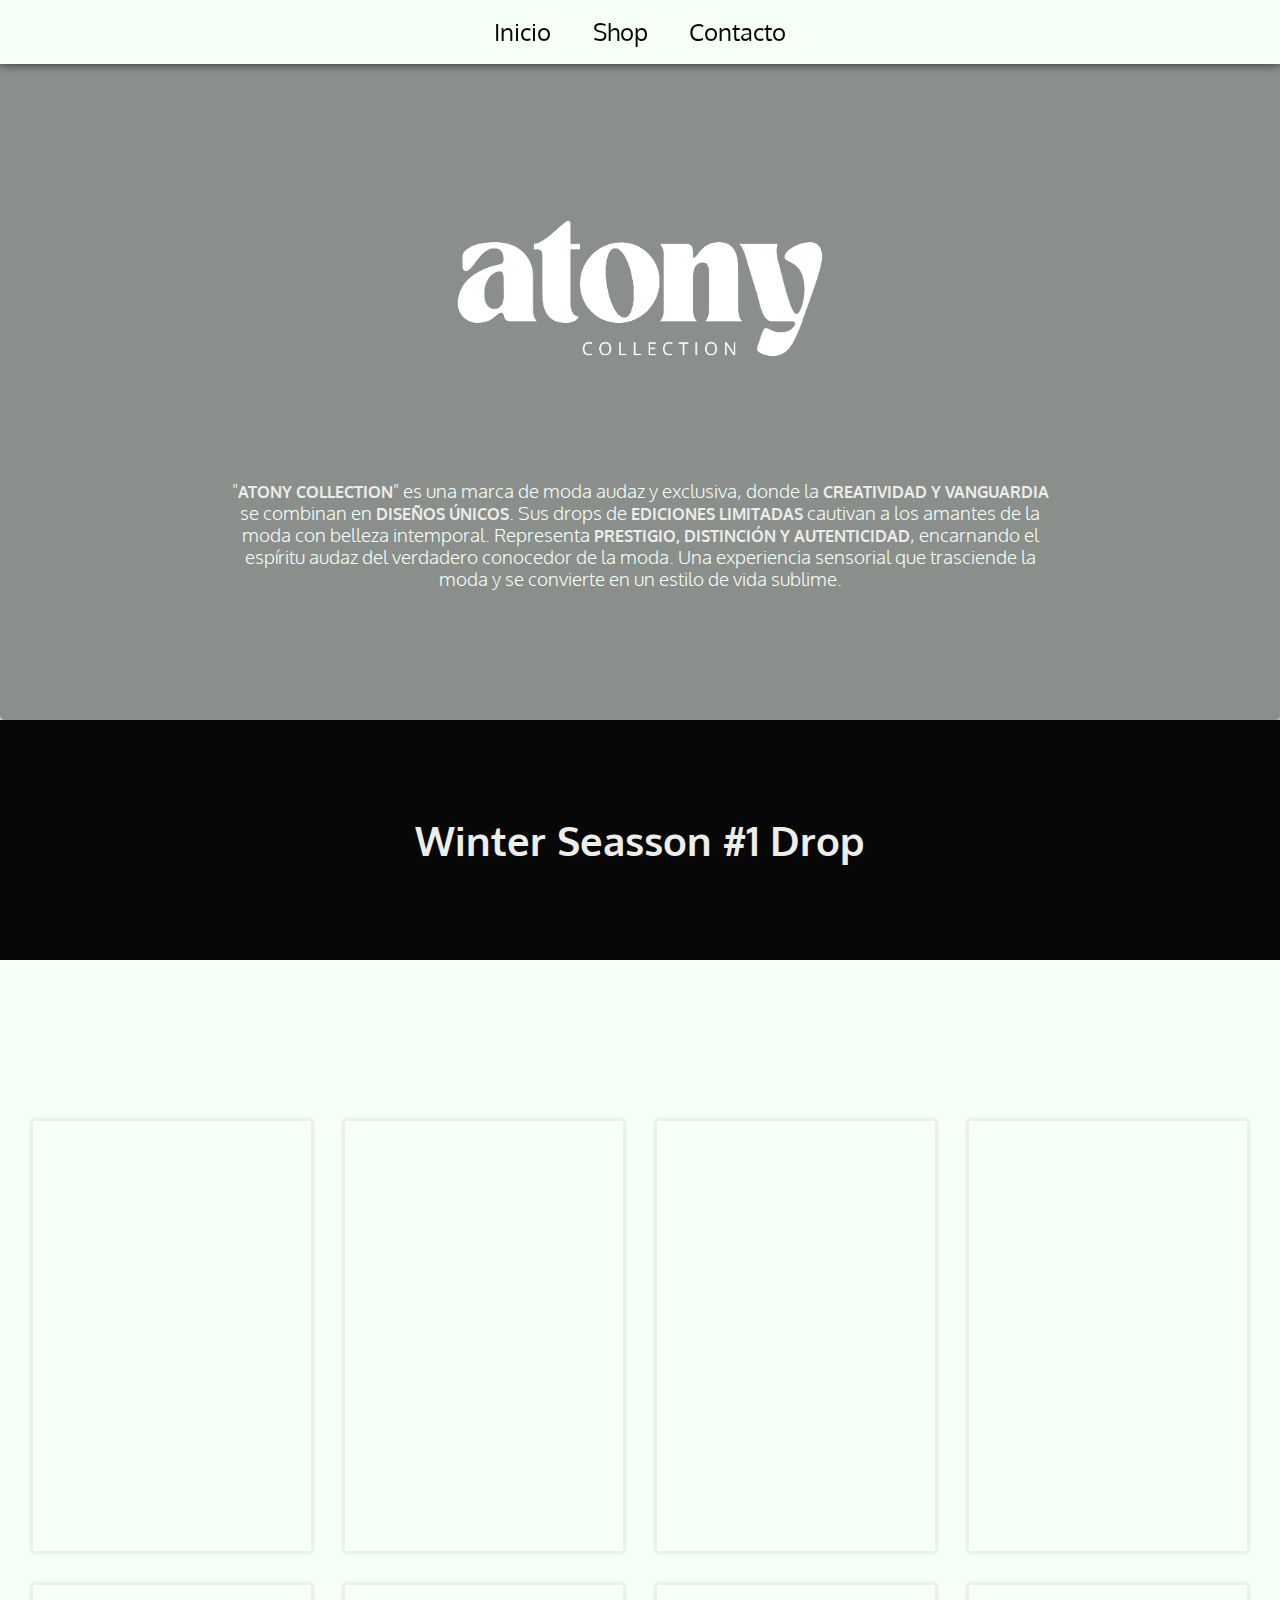
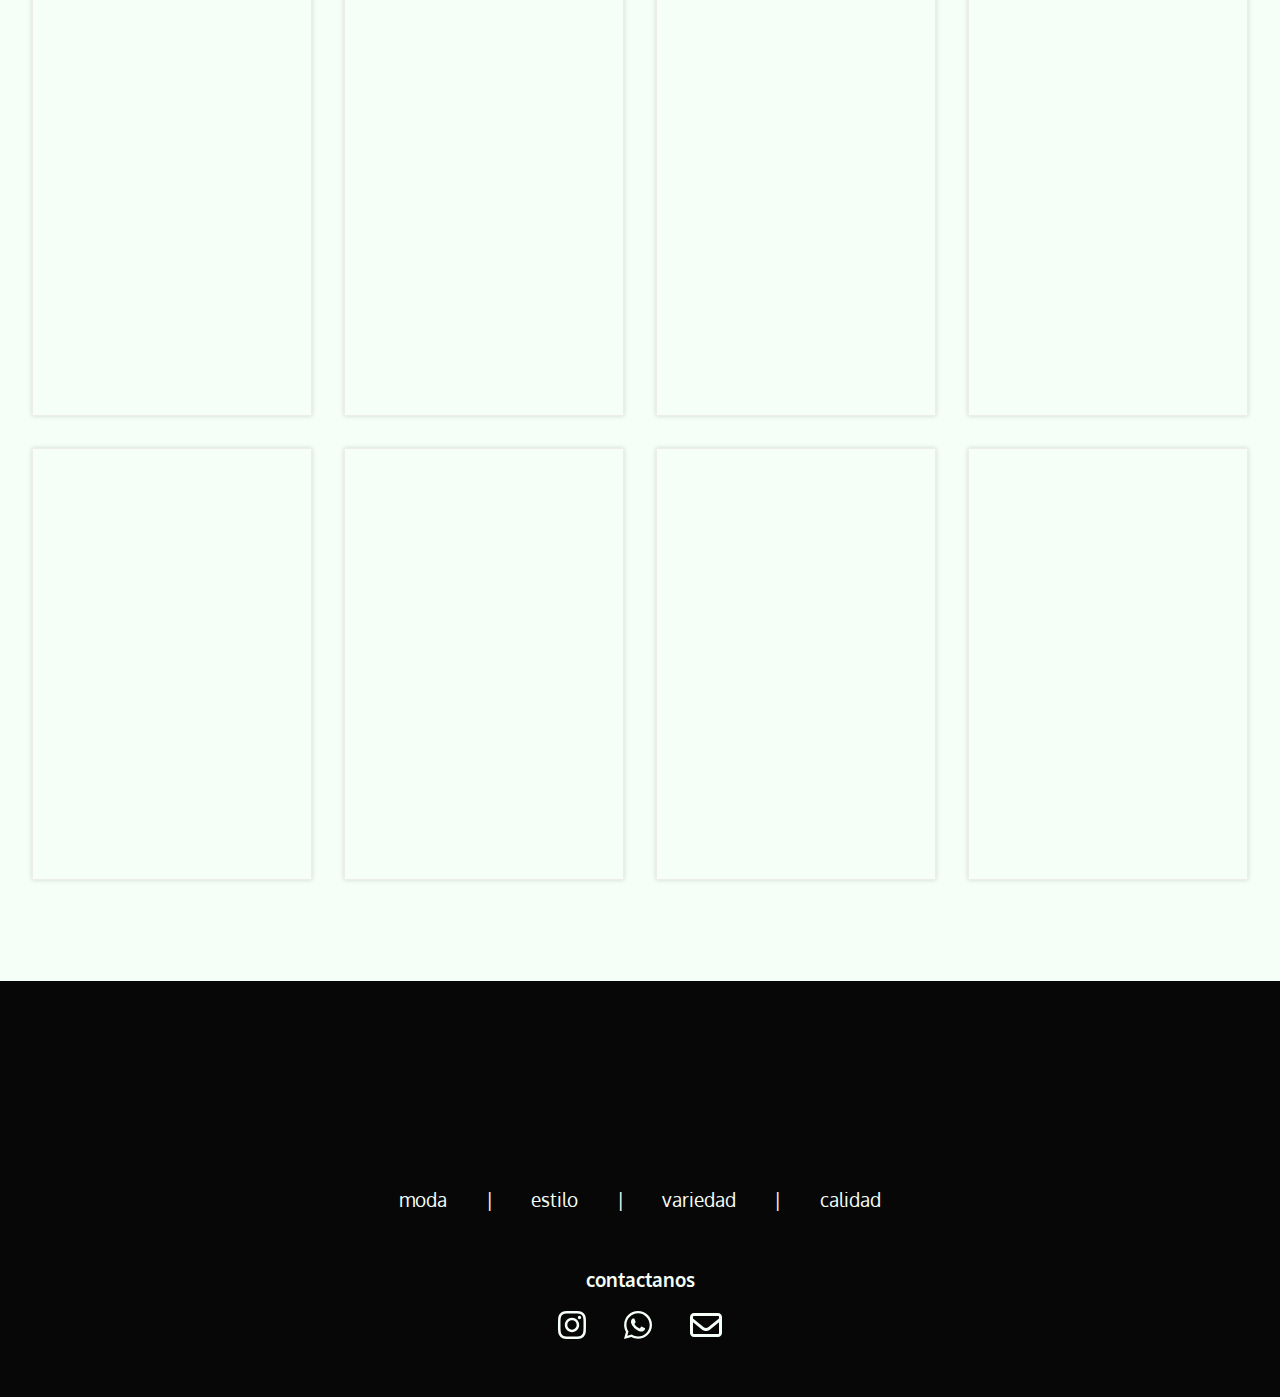
==== index.html @ 871aa8c1 "first-commit" ====
<!DOCTYPE html>
<html lang="en">

<head>
    <meta charset="UTF-8">
    <meta name="viewport" content="width=device-width, initial-scale=1.0">
    <title>Tienda Atony</title>

    <link rel="stylesheet" href="lib/fontawesome-free-6.4.0-web/css/all.min.css">

    <link rel="stylesheet" href="css/normalize.css">
    <link rel="stylesheet" href="css/animate.css">
    <link rel="stylesheet" href="https://cdnjs.cloudflare.com/ajax/libs/animate.css/4.1.1/animate.min.css" />
    <link rel="stylesheet" href="css/style.css">

</head>

<body>

    <!-- header -->
    <header class="header ">
        <!-- <a href=""><img class="logo" src="assets/logos/LOGONEGRO.png" alt=""></a> -->
        <nav class="nav">
            <ul class="nav-item">
                <li><a href="#inicio" class="nav-link">Inicio</a></li>
                <li><a href="#shop" class="nav-link">Shop</a></li>
                <li><a href="#contacto" class="nav-link">Contacto</a></li>
            </ul>
        </nav>
    </header>

    <!-- inicio section -->
    <main class="container wow animate__fadeIn">
        <section id="inicio">
            <div class="container-inicio">
                <div class="logo__container-inicio wow animate__backInDown">
                    <img src="assets/logos/LOGOBLANCO.png" alt="">
                </div>
                <p class="paragraph-inicio wow animate__slideInUp">"<span class="span-inicio">ATony Collection</span>" es una marca de moda audaz y exclusiva, donde la <span class="span-inicio">creatividad y vanguardia</span> se combinan en <span class="span-inicio">diseños únicos</span>.  
                    Sus drops de <span class="span-inicio">ediciones limitadas</span> cautivan a los amantes de la moda con belleza intemporal. Representa <span class="span-inicio">prestigio, distinción y autenticidad</span>, encarnando el espíritu audaz del verdadero conocedor de la moda. 
                    Una experiencia sensorial que trasciende la moda y se convierte en un estilo de vida sublime.</p>
            </div>
          
        </section>
    </main>


    <div class="banner-container wow animate__backInLeft">
        <h2 class="banner-title">Winter Seasson #1 Drop</h2>
    </div>

    <!-- shop section -->
    <section id="shop">
        <h1 class="tilte-shop wow animate__zoomIn">Shop</h1>
        <div class="container-shop">
            <div class="container-products">
                <div class="products  wow animate__fadeIn">
                    <img class="product__imagen" src="assets/products/blanco/AMORAMARILLO/amor-amarillo-back.png">
                    <div class="nombre__products">
                        <h2>amor amarillo</h2>
                    </div>
                    <a href="amoramarillo.html" class="btn-cta">
                        <button class="cta">
                            <span class="hover-underline-animation"> Comprar ahora </span>
                            <svg viewBox="0 0 46 16" height="10" width="30" xmlns="http://www.w3.org/2000/svg"
                                id="arrow-horizontal">
                                <path transform="translate(30)"
                                    d="M8,0,6.545,1.455l5.506,5.506H-30V9.039H12.052L6.545,14.545,8,16l8-8Z"
                                    data-name="Path 10" id="Path_10"></path>
                            </svg>
                        </button>
                    </a>
                </div>
            </div>

            <div class="container-products">
                <div class="products  wow animate__fadeIn">
                    <img class="product__imagen" src="assets/products/negro/angel/angel-back.png" alt="">
                    <div class="nombre__products">
                        <h2>angel</h2>
                    </div>
                    <a href="angel.html" class="btn-cta">
                        <button class="cta">
                            <span class="hover-underline-animation"> Comprar ahora </span>
                            <svg viewBox="0 0 46 16" height="10" width="30" xmlns="http://www.w3.org/2000/svg"
                                id="arrow-horizontal">
                                <path transform="translate(30)"
                                    d="M8,0,6.545,1.455l5.506,5.506H-30V9.039H12.052L6.545,14.545,8,16l8-8Z"
                                    data-name="Path 10" id="Path_10"></path>
                            </svg>
                        </button>
                    </a>

                </div>
            </div>

            <div class="container-products">
                <div class="products  wow animate__fadeIn">
                    <img class="product__imagen" src="assets/products/blanco/florecer/florecer-back.png" alt="">
                    <div class="nombre__products">
                        <h2>florecer</h2>
                    </div>
                    <a href="florecer.html" class="btn-cta">
                        <button class="cta">
                            <span class="hover-underline-animation"> Comprar ahora </span>
                            <svg viewBox="0 0 46 16" height="10" width="30" xmlns="http://www.w3.org/2000/svg"
                                id="arrow-horizontal">
                                <path transform="translate(30)"
                                    d="M8,0,6.545,1.455l5.506,5.506H-30V9.039H12.052L6.545,14.545,8,16l8-8Z"
                                    data-name="Path 10" id="Path_10"></path>
                            </svg>
                        </button>
                    </a>

                </div>
            </div>

            <div class="container-products">
                <div class="products  wow animate__fadeIn">
                    <img class="product__imagen" src="assets/products/negro/butterfly effect/butterfly-efect-back.png"
                        alt="">
                    <div class="nombre__products">
                        <h2>butterfly effect</h2>
                    </div>
                    <a href="butterflyeffect.html" class="btn-cta">
                        <button class="cta">
                            <span class="hover-underline-animation"> Comprar ahora </span>
                            <svg viewBox="0 0 46 16" height="10" width="30" xmlns="http://www.w3.org/2000/svg"
                                id="arrow-horizontal">
                                <path transform="translate(30)"
                                    d="M8,0,6.545,1.455l5.506,5.506H-30V9.039H12.052L6.545,14.545,8,16l8-8Z"
                                    data-name="Path 10" id="Path_10"></path>
                            </svg>
                        </button>
                    </a>
                </div>
            </div>

            <div class="container-products">
                <div class="products  wow animate__fadeIn">
                    <img class="product__imagen" src="assets/products/blanco/fungi/fungi-back.png" alt="">
                    <div class="nombre__products">
                        <h2>fungi</h2>
                    </div>
                    <a href="fungi.html" class="btn-cta">
                        <button class="cta">
                        <span class="hover-underline-animation"> Comprar ahora </span>
                        <svg viewBox="0 0 46 16" height="10" width="30" xmlns="http://www.w3.org/2000/svg"
                            id="arrow-horizontal">
                            <path transform="translate(30)"
                                d="M8,0,6.545,1.455l5.506,5.506H-30V9.039H12.052L6.545,14.545,8,16l8-8Z"
                                data-name="Path 10" id="Path_10"></path>
                        </svg>
                    </button>
                    </a>
                    
                </div>
            </div>

            <div class="container-products">
                <div class="products  wow animate__fadeIn">
                    <img class="product__imagen" src="assets/products/negro/chaos/chaos-back.png" alt="">
                    <div class="nombre__products">
                        <h2>chaos</h2>
                    </div>
                    <a href="chaos.html" class="btn-cta">
                        <button class="cta">
                        <span class="hover-underline-animation"> Comprar ahora </span>
                        <svg viewBox="0 0 46 16" height="10" width="30" xmlns="http://www.w3.org/2000/svg"
                            id="arrow-horizontal">
                            <path transform="translate(30)"
                                d="M8,0,6.545,1.455l5.506,5.506H-30V9.039H12.052L6.545,14.545,8,16l8-8Z"
                                data-name="Path 10" id="Path_10"></path>
                        </svg>
                    </button>
                    </a>
                    
                </div>
            </div>

            <div class="container-products">
                <div class="products  wow animate__fadeIn">
                    <img class="product__imagen"
                        src="assets/products/blanco/low social battery/low-social-battery-back.png" alt="">
                    <div class="nombre__products">
                        <h2>low social battery</h2>
                    </div>
                    <a href="lowsocialbatery.html" class="btn-cta">
                        <button class="cta">
                        <span class="hover-underline-animation"> Comprar ahora </span>
                        <svg viewBox="0 0 46 16" height="10" width="30" xmlns="http://www.w3.org/2000/svg"
                            id="arrow-horizontal">
                            <path transform="translate(30)"
                                d="M8,0,6.545,1.455l5.506,5.506H-30V9.039H12.052L6.545,14.545,8,16l8-8Z"
                                data-name="Path 10" id="Path_10"></path>
                        </svg>
                    </button>
                    </a>
                    
                </div>
            </div>

            <div class="container-products">
                <div class="products  wow animate__fadeIn">
                    <img class="product__imagen" src="assets/products/negro/salvaje/salvaje-back.png" alt="">
                    <div class="nombre__products">
                        <h2>salvaje</h2>
                    </div>
                    <a href="salvaje.html" class="btn-cta">
                        <button class="cta">
                        <span class="hover-underline-animation"> Comprar ahora </span>
                        <svg viewBox="0 0 46 16" height="10" width="30" xmlns="http://www.w3.org/2000/svg"
                            id="arrow-horizontal">
                            <path transform="translate(30)"
                                d="M8,0,6.545,1.455l5.506,5.506H-30V9.039H12.052L6.545,14.545,8,16l8-8Z"
                                data-name="Path 10" id="Path_10"></path>
                        </svg>
                    </button>
                    </a>
                    
                </div>
            </div>

            <div class="container-products">
                <div class="products  wow animate__fadeIn">
                    <img class="product__imagen" src="assets/products/blanco/wanted/wanted-back.png" alt="">
                    <div class="nombre__products">
                        <h2>wanted</h2>
                    </div>
                    <a href="wanted.html" class="btn-cta">
                        <button class="cta">
                        <span class="hover-underline-animation"> Comprar ahora </span>
                        <svg viewBox="0 0 46 16" height="10" width="30" xmlns="http://www.w3.org/2000/svg"
                            id="arrow-horizontal">
                            <path transform="translate(30)"
                                d="M8,0,6.545,1.455l5.506,5.506H-30V9.039H12.052L6.545,14.545,8,16l8-8Z"
                                data-name="Path 10" id="Path_10"></path>
                        </svg>
                    </button>
                    </a>
                    
                </div>
            </div>

            <div class="container-products">
                <div class="products  wow animate__fadeIn">
                    <img class="product__imagen" src="assets/products/negro/smile/smile-back.png" alt="">
                    <div class="nombre__products">
                        <h2>smile</h2>
                    </div>
                    <a href="smile.html" class="btn-cta">
                        <button class="cta">
                        <span class="hover-underline-animation"> Comprar ahora </span>
                        <svg viewBox="0 0 46 16" height="10" width="30" xmlns="http://www.w3.org/2000/svg"
                            id="arrow-horizontal">
                            <path transform="translate(30)"
                                d="M8,0,6.545,1.455l5.506,5.506H-30V9.039H12.052L6.545,14.545,8,16l8-8Z"
                                data-name="Path 10" id="Path_10"></path>
                        </svg>
                    </button>
                    </a>
                    
                </div>
            </div>

            <div class="container-products">
                <div class="products  wow animate__fadeIn">
                    <img class="product__imagen" src="assets/products/blanco/woman/woman-back.png" alt="">
                    <div class="nombre__products">
                        <h2>woman</h2>
                    </div>
                    <a href="woman.html" class="btn-cta">
                        <button class="cta">
                        <span class="hover-underline-animation"> Comprar ahora </span>
                        <svg viewBox="0 0 46 16" height="10" width="30" xmlns="http://www.w3.org/2000/svg"
                            id="arrow-horizontal">
                            <path transform="translate(30)"
                                d="M8,0,6.545,1.455l5.506,5.506H-30V9.039H12.052L6.545,14.545,8,16l8-8Z"
                                data-name="Path 10" id="Path_10"></path>
                        </svg>
                    </button>
                    </a>
                    
                </div>
            </div>

            <div class="container-products">
                <div class="products  wow animate__fadeIn">
                    <img class="product__imagen" src="assets/products/negro/temple/temple-back.png" alt="">
                    <div class="nombre__products">
                        <h2>temple</h2>
                    </div>
                    <a href="temple.html" class="btn-cta">
                        <button class="cta">
                        <span class="hover-underline-animation"> Comprar ahora </span>
                        <svg viewBox="0 0 46 16" height="10" width="30" xmlns="http://www.w3.org/2000/svg"
                            id="arrow-horizontal">
                            <path transform="translate(30)"
                                d="M8,0,6.545,1.455l5.506,5.506H-30V9.039H12.052L6.545,14.545,8,16l8-8Z"
                                data-name="Path 10" id="Path_10"></path>
                        </svg>
                    </button>
                    </a>
                    
                </div>
            </div>

        </div>
    </section>

    <!-- contacto section -->
    <section id="contacto">
        <div class="container-contacto">
            <div class="logo-contacto wow animate__fadeIn"><img src="assets/logos/LOGOBLANCO.png" alt=""></div>
            <ul class="item-contacto">
                <li class="item-descripcion">moda</li>
                <li class="item-descripcion">|</li>
                <li class="item-descripcion">estilo</li>
                <li class="item-descripcion">|</li>
                <li class="item-descripcion">variedad</li>
                <li class="item-descripcion">|</li>
                <li class="item-descripcion">calidad</li>
            </ul>

            <h3 class="title-contacto">contactanos</h3>
            <ul class="item-contacto">
                <li class="item-redes"><a href=""><i class="fa-brands fa-instagram" style="color: #f6fff8;"></i></a>
                </li>
                <li class="item-redes"><a href=""><i class="fa-brands fa-whatsapp" style="color: #f6fff8;"></i></a></li>
                <li class="item-redes"><a href=""><i class="fa-regular fa-envelope" style="color: #f6fff8;"></i></a>
                </li>
            </ul>
        </div>
    </section>




    <script src="js/wow.min.js"></script>
    <script>
        new WOW().init();
    </script>
    <script src="lib/fontawesome-free-6.4.0-web/js/all.min.js"></script>
</body>

</html>
---- css/style.css ----
@import url('https://fonts.googleapis.com/css2?family=Oxygen:wght@300;400;700&display=swap');

:root {
    --blanco: #f5fff7;
    --gris: #edede9;
    --grisOscuro: #333533;
    --negro: #080708;
}

* {
    box-sizing: border-box;
    padding: 0;
    margin: 0;
}

body {

    background-color: var(--blanco);
    font-family: 'Oxygen', sans-serif;
}

.header {
    width: 100%;
    height: 4rem;
    background-color: var(--blanco);
    display: flex;
    justify-content: space-around;
    align-items: center;
    padding: 0 1rem;
    box-shadow: 0px 0px 10px rgba(8, 7, 8, 0.75);
    position: fixed;
    z-index: 999;
}

.logo {
    height: 10rem;
}

.nav {
    height: 4rem;
    width: 100%;
    display: flex;
    justify-content: center;
    align-items: center;
}

.nav-item {
    width: 100%;
    display: flex;
    justify-content: center;
    align-items: center;
    list-style: none;
}

.nav-link {
    font-size: 1.5rem;
    font-weight: 400;

    color: var(--negro);
    text-decoration: none;
    padding: 0 1.3rem;
}

.nav-link:hover {
    color: var(--blanco);
    background-color: var(--negro);
    padding: .8rem 1.3rem;
    transition: all 0.3s;
    border-radius: 5px;
}

/* ------- inicio section ------- */
#inicio {
    height: 45rem;
    width: 100%;
    background-image: url(../assets/fondo-inicio.png);
    background-position: center;
    background-repeat: no-repeat;
    background-size: cover;
    background-attachment: fixed;
    overflow: hidden;
}
.container-inicio {
    height: 45rem;
    width: 100%;
    background-color: rgba(8, 7, 8, 0.45);
    border-radius: 5px;
    box-shadow: 1px 1px 10px rgba(8, 7, 8, 0.75);
}

.logo__container-inicio {
    height: 35rem;
    display: flex;
    justify-content: center;
}

.paragraph-inicio {
    font-size: 1.2rem;
    text-align: center;
    font-weight: 100;
    color: var(--blanco);
    width: 65%;
    margin: -5rem auto auto auto;
}

.span-inicio {
    color: var(--gris);
    font-weight: bold;
    text-transform: uppercase;
    font-size: 1rem;
}

@media (max-width: 680px) {
    #inicio {
        height: 40rem;
    }

    .logo__container-inicio {
        height: 25rem;
    }

    .paragraph-inicio {
        font-size: .9rem;
        text-align: center;
        color: var(--blanco);
        width: 50%;
        margin: -5rem auto auto auto;
    }

}

/* ------- banner ------- */
.banner-container {
    height: 15rem;
    width: 100%;
    margin: auto;
    background-color: var(--negro);
    display: flex;
    place-content: center;
}

.banner-title {
    font-size: 2.5rem;
    color: var(--gris);
    margin: auto;
}

/* ------- shop section ------- */
#shop {
    height: 100rem;
    width: 100%;
}

.container-shop {
    height: 95rem;
    width: 100%;
    padding: 5rem 2rem;
    display: grid;
    justify-content: space-around;
    grid-template-columns: repeat(4, 1fr);
    gap: 2rem;
}

.tilte-shop {
    text-align: center;
    font-weight: 600;
    text-transform: uppercase;
    text-decoration: underline;
}

.products {
    height: 20rem;
    width: 100%;
    margin-bottom: 4rem;
    display: grid;
    justify-content: center;
    background-color: var(--gris);
}

.container-products {
    box-shadow: 0px 0px 5px rgba(0, 0, 0, 0.15);
    cursor: pointer;
    border: .1px solid var(--gris);
}

.product__imagen {
    height: 20rem;
    width: 100%;
    filter: drop-shadow(0px 2px 4px var(--negro));
}

.nombre__products {
    font-size: .8rem;
    text-align: center;
    font-weight: lighter;
    padding: 1rem 0;
    color: var(--grisOscuro);
    text-transform: uppercase;
}

.btn-cta {
    text-align: center;
}

.cta {
    border: none;
    background: none;
    cursor: pointer;
}

.cta span {
    padding-bottom: 7px;
    letter-spacing: 4px;
    font-size: 14px;
    padding-right: 15px;
    text-transform: uppercase;
}

.cta svg {
    transform: translateX(-8px);
    transition: all 0.3s ease;
}

.cta:hover svg {
    transform: translateX(0);
}

.cta:active svg {
    transform: scale(0.9);
}

.hover-underline-animation {
    position: relative;
    color: black;
    padding-bottom: 20px;
}

.hover-underline-animation:after {
    content: "";
    position: absolute;
    width: 100%;
    transform: scaleX(0);
    height: 2px;
    bottom: 0;
    left: 0;
    background-color: #000000;
    transform-origin: bottom right;
    transition: transform 0.25s ease-out;
}

.cta:hover .hover-underline-animation:after {
    transform: scaleX(1);
    transform-origin: bottom left;
}

@media (max-width: 1060px) {
    #shop {
        height: 180rem;
        width: 100%;
    }

    .container-shop {
        height: 180rem;
        display: grid;
        grid-template-columns: repeat(2, 1fr);
    }

    /*  */
}

@media (max-width: 680px) {
    #shop {
        height: 155rem;
        width: 100%;
    }

    .container-shop {
        height: 155rem;
    }

    .products,
    .product__imagen {
        height: 15rem;
    }

    .container-products {
        height: 22.5rem;
        box-shadow: 0px 0px 10px rgba(8, 7, 8, 0.25);
        cursor: pointer;
    }

    .nombre__products {
        font-size: .5rem;
    }

    .btn-products {
        width: 5rem;
        font-size: .9rem;
    }

    .banner-title {
        font-size: 2rem;
        color: red;
        margin: auto;
    }
}

/* ------ section contacto ------- */
#contacto {
    height: 26rem;
    width: 100%;
    background-color: var(--negro);
}

.container-contacto {
    height: 25.5rem;
    width: 100%;
}

.logo-contacto {
    height: 15rem;
    display: flex;
    justify-content: center;
}

.title-contacto {
    text-align: center;
    color: var(--blanco);
    margin-bottom: 3rem;
}

.item-contacto {
    height: 5rem;
    display: flex;
    justify-content: center;
    align-items: start;
    margin-top: -2rem;
    color: var(--blanco);
}

.item-descripcion {
    font-size: 1.2rem;
    list-style: none;
    padding: 0 1.2rem;
}

.item-redes {
    text-align: center;
    font-size: 2rem;
    list-style: none;
    padding: 0 1.2rem;
}

@media (max-width: 680px) {
    .item-descripcion {
        font-size: 1rem;
        list-style: none;
        padding: 0 .6rem;
    }

    .logo__container-inicio {
        height: 25rem;
    }
}

/* -------- producto section ------- */
#producto {
    height: 50rem;
    width: 100%;
    padding: 2rem;
}

.tilte-producto {
    text-align: center;
    margin-top: 4rem;
}

.container-producto {
    height: 30rem;
    width: 100%;
    display: grid;
    grid-template-columns: repeat(2, 1fr);
    align-items: center;
}

.producto__vista {
    height: 30rem;
    margin: auto;
    background-color: var(--gris);
    cursor: pointer;
}

.img-producto {
    height: 40rem;
    filter: drop-shadow(0px 1px 2px var(--grisOscuro));
    border-radius: 5px;
    box-shadow: 10px 10px 20px -8px rgba(0, 0, 0, 0.75);
}

.img-container {
    position: relative;
    width: 100%;
    height: 100%;

}

.img-producto {
    width: 100%;
    height: 100%;
    object-fit: cover;
    /* Ajusta el tamaño de la imagen para cubrir el contenedor */
}

.hover-img {
    position: absolute;
    top: 0;
    left: 0;
    width: 100%;
    height: 100%;
    background-size: cover;
    /* Ajusta el tamaño de la segunda imagen para cubrir el contenedor */
    opacity: 0;
    /* Inicialmente la segunda imagen está oculta */
    transition: opacity 0.9s ease;
    /* Agrega una transición suave para el cambio de imagen */
}

.img-container:hover .hover-img {
    opacity: 1;
    /* Al pasar el cursor sobre el contenedor, la segunda imagen se muestra */
}

.producto__info {
    top: 0;
    width: 100%;
}

.paragraph-producto {
    font-size: 1.5rem;
    font-weight: 100;
    padding: 1rem.5rem;
}

.btn-comprar {
    display: flex;
    justify-content: center;
    padding: 2rem;
}

.fancy {
    background-color: transparent;
    border: 2px solid #000;
    border-radius: 0;
    box-sizing: border-box;
    color: #fff;
    cursor: pointer;
    display: inline-block;
    font-weight: 700;
    letter-spacing: 0.05em;
    margin: 0;
    outline: none;
    overflow: visible;
    padding: 1.25em 2em;
    position: relative;
    text-align: center;
    text-decoration: none;
    text-transform: none;
    transition: all 0.3s ease-in-out;
    user-select: none;
    font-size: 13px;
}

.fancy::before {
    content: " ";
    width: 1.5625rem;
    height: 2px;
    background: black;
    top: 50%;
    left: 1.5em;
    position: absolute;
    transform: translateY(-50%);
    transform-origin: center;
    transition: background 0.3s linear, width 0.3s linear;
}

.fancy .text {
    font-size: 1.125em;
    line-height: 1.33333em;
    padding-left: 2em;
    display: block;
    text-align: left;
    transition: all 0.3s ease-in-out;
    text-transform: uppercase;
    text-decoration: none;
    color: black;
}

.fancy .top-key {
    height: 2px;
    width: 1.5625rem;
    top: -2px;
    left: 0.625rem;
    position: absolute;
    background: #e8e8e8;
    transition: width 0.5s ease-out, left 0.3s ease-out;
}

.fancy .bottom-key-1 {
    height: 2px;
    width: 1.5625rem;
    right: 1.875rem;
    bottom: -2px;
    position: absolute;
    background: #e8e8e8;
    transition: width 0.5s ease-out, right 0.3s ease-out;
}

.fancy .bottom-key-2 {
    height: 2px;
    width: 0.625rem;
    right: 0.625rem;
    bottom: -2px;
    position: absolute;
    background: #e8e8e8;
    transition: width 0.5s ease-out, right 0.3s ease-out;
}

.fancy:hover {
    color: white;
    background: black;
}

.fancy:hover::before {
    width: 0.9375rem;
    background: white;
}

.fancy:hover .text {
    color: white;
    padding-left: 1.5em;
}

.fancy:hover .top-key {
    left: -2px;
    width: 0px;
}

.fancy:hover .bottom-key-1,
.fancy:hover .bottom-key-2 {
    right: 0;
    width: 0;
}
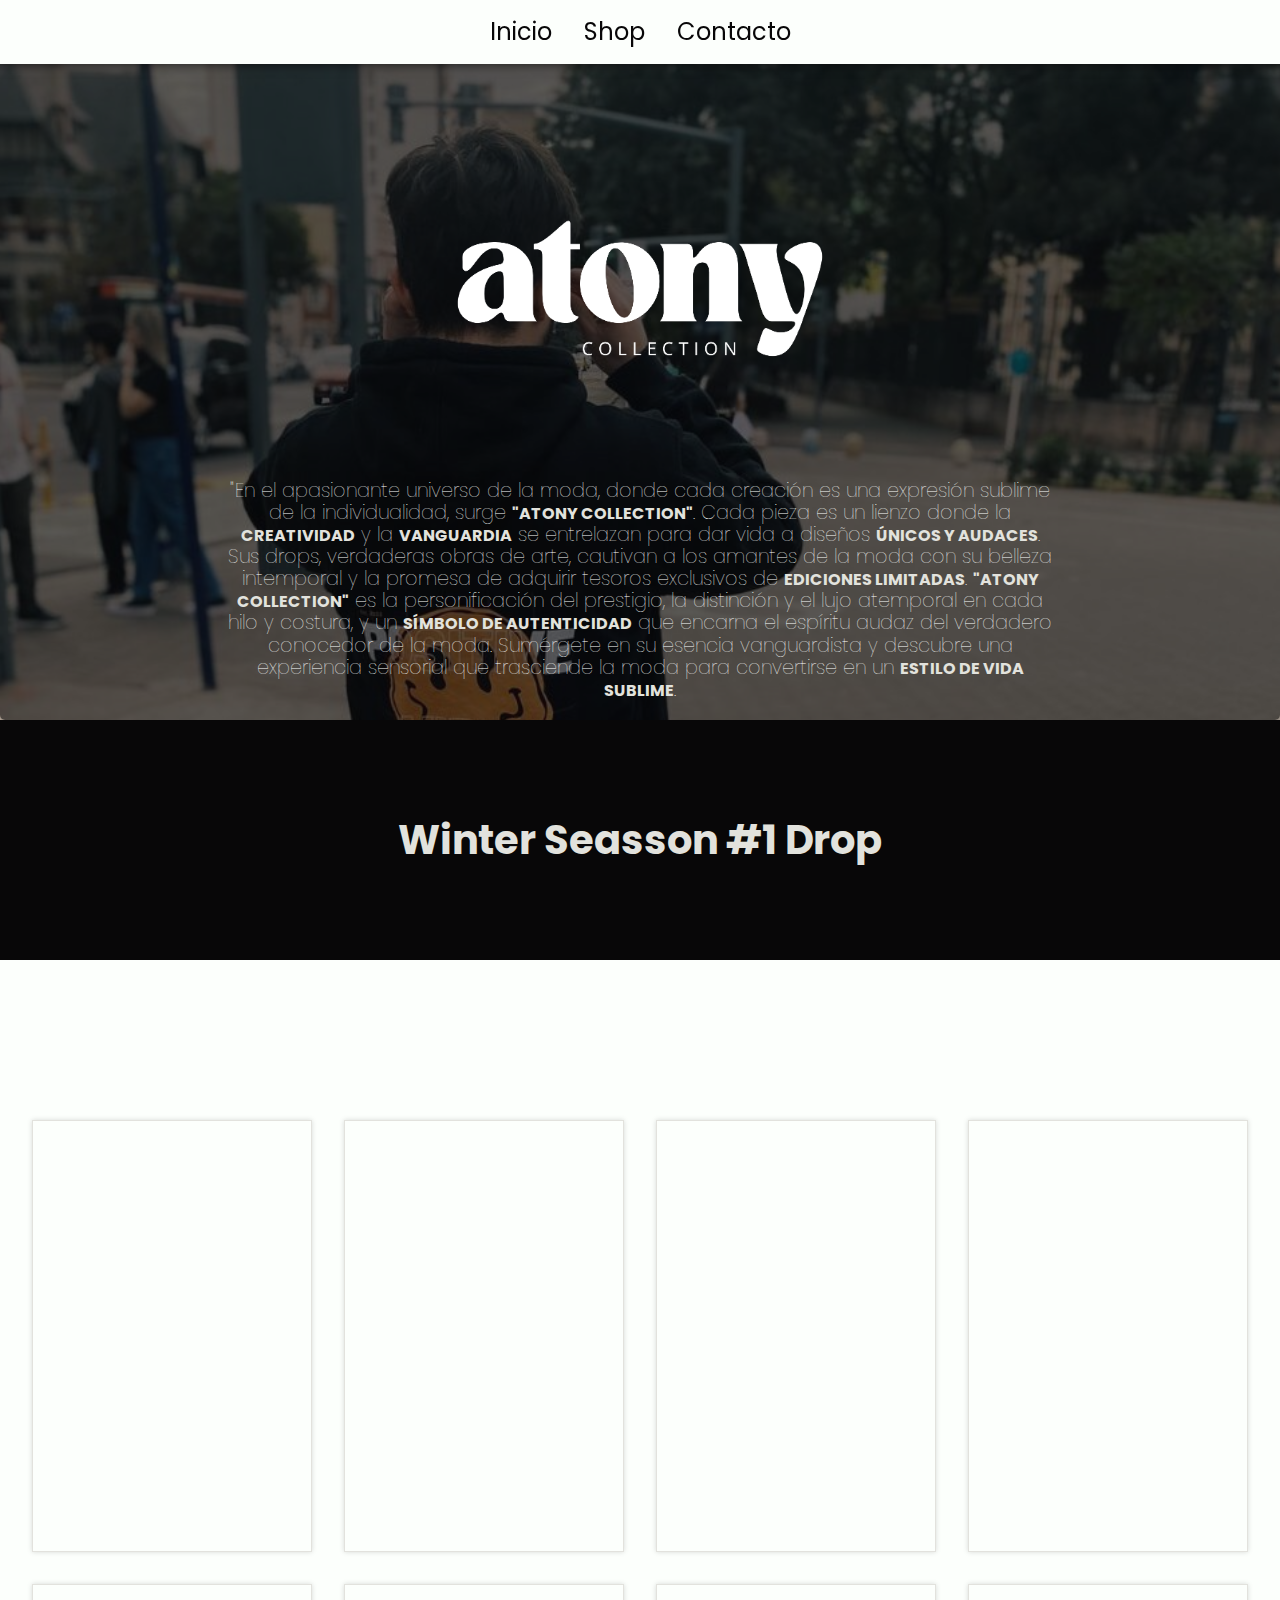
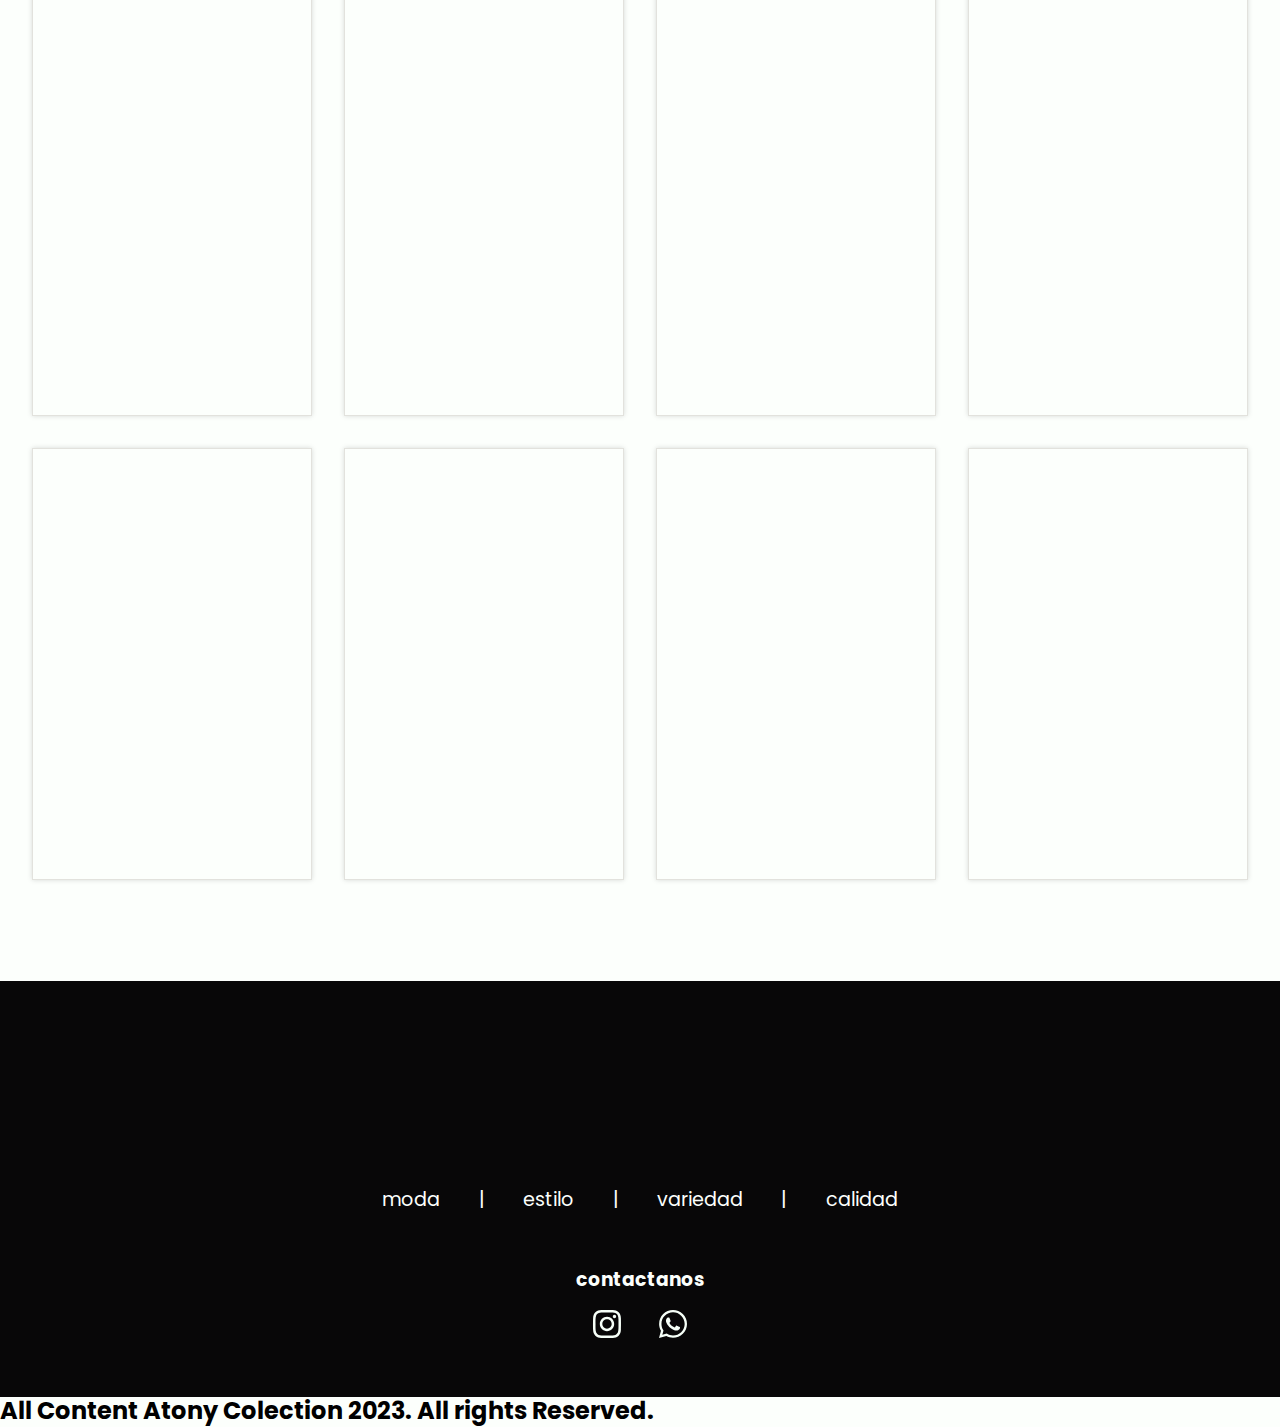
==== commit f7dff735: "first-changes" ====
--- a/index.html
+++ b/index.html
@@ -23,7 +23,7 @@
         <nav class="nav">
             <ul class="nav-item">
                 <li><a href="#inicio" class="nav-link">Inicio</a></li>
-                <li><a href="#shop" class="nav-link">Shop</a></li>
+                <li><a href="#banner" class="nav-link">Shop</a></li>
                 <li><a href="#contacto" class="nav-link">Contacto</a></li>
             </ul>
         </nav>
@@ -36,16 +36,14 @@
                 <div class="logo__container-inicio wow animate__backInDown">
                     <img src="assets/logos/LOGOBLANCO.png" alt="">
                 </div>
-                <p class="paragraph-inicio wow animate__slideInUp">"<span class="span-inicio">ATony Collection</span>" es una marca de moda audaz y exclusiva, donde la <span class="span-inicio">creatividad y vanguardia</span> se combinan en <span class="span-inicio">diseños únicos</span>.  
-                    Sus drops de <span class="span-inicio">ediciones limitadas</span> cautivan a los amantes de la moda con belleza intemporal. Representa <span class="span-inicio">prestigio, distinción y autenticidad</span>, encarnando el espíritu audaz del verdadero conocedor de la moda. 
-                    Una experiencia sensorial que trasciende la moda y se convierte en un estilo de vida sublime.</p>
+                <p class="paragraph-inicio wow animate__slideInUp">"En el apasionante universo de la moda, donde cada creación es una expresión sublime de la individualidad, surge <span class="span-inicio">"ATony Collection"</span>. Cada pieza es un lienzo donde la <span class="span-inicio">creatividad</span> y la <span class="span-inicio">vanguardia</span> se entrelazan para dar vida a diseños <span class="span-inicio">únicos y audaces</span>. Sus drops, verdaderas obras de arte, cautivan a los amantes de la moda con su belleza intemporal y la promesa de adquirir tesoros exclusivos de <span class="span-inicio">ediciones limitadas</span>. <span class="span-inicio">"ATony Collection"</span> es la personificación del prestigio, la distinción y el lujo atemporal en cada hilo y costura, y un <span class="span-inicio">símbolo de autenticidad</span> que encarna el espíritu audaz del verdadero conocedor de la moda. Sumérgete en su esencia vanguardista y descubre una experiencia sensorial que trasciende la moda para convertirse en un <span class="span-inicio">estilo de vida sublime</span>.</p>
             </div>
           
         </section>
     </main>
 
 
-    <div class="banner-container wow animate__backInLeft">
+    <div class="banner-container wow animate__backInLeft" id="banner">
         <h2 class="banner-title">Winter Seasson #1 Drop</h2>
     </div>
 
@@ -53,9 +51,11 @@
     <section id="shop">
         <h1 class="tilte-shop wow animate__zoomIn">Shop</h1>
         <div class="container-shop">
-            <div class="container-products">
-                <div class="products  wow animate__fadeIn">
-                    <img class="product__imagen" src="assets/products/blanco/AMORAMARILLO/amor-amarillo-back.png">
+
+            <!-- product -->
+            <div class="container-products">
+                <div class="products  wow animate__fadeIn">
+                    <img class="product__imagen" src="assets/products/blanco/AMORAMARILLO/amor-amarillo-back.webp">
                     <div class="nombre__products">
                         <h2>amor amarillo</h2>
                     </div>
@@ -73,9 +73,11 @@
                 </div>
             </div>
 
-            <div class="container-products">
-                <div class="products  wow animate__fadeIn">
-                    <img class="product__imagen" src="assets/products/negro/angel/angel-back.png" alt="">
+
+            <!-- product -->
+            <div class="container-products">
+                <div class="products  wow animate__fadeIn">
+                    <img class="product__imagen" src="assets/products/negro/angel/angel-back.webp" alt="">
                     <div class="nombre__products">
                         <h2>angel</h2>
                     </div>
@@ -90,13 +92,13 @@
                             </svg>
                         </button>
                     </a>
-
-                </div>
-            </div>
-
-            <div class="container-products">
-                <div class="products  wow animate__fadeIn">
-                    <img class="product__imagen" src="assets/products/blanco/florecer/florecer-back.png" alt="">
+                </div>
+            </div>
+
+            <!-- product -->
+            <div class="container-products">
+                <div class="products  wow animate__fadeIn">
+                    <img class="product__imagen" src="assets/products/blanco/florecer/florecer-back.webp" alt="">
                     <div class="nombre__products">
                         <h2>florecer</h2>
                     </div>
@@ -111,13 +113,14 @@
                             </svg>
                         </button>
                     </a>
-
-                </div>
-            </div>
-
-            <div class="container-products">
-                <div class="products  wow animate__fadeIn">
-                    <img class="product__imagen" src="assets/products/negro/butterfly effect/butterfly-efect-back.png"
+                </div>
+            </div>
+
+
+            <!-- product -->
+            <div class="container-products">
+                <div class="products  wow animate__fadeIn">
+                    <img class="product__imagen" src="assets/products/negro/butterfly effect/butterfly-efect-back.webp"
                         alt="">
                     <div class="nombre__products">
                         <h2>butterfly effect</h2>
@@ -136,9 +139,11 @@
                 </div>
             </div>
 
-            <div class="container-products">
-                <div class="products  wow animate__fadeIn">
-                    <img class="product__imagen" src="assets/products/blanco/fungi/fungi-back.png" alt="">
+
+            <!-- product -->
+            <div class="container-products">
+                <div class="products  wow animate__fadeIn">
+                    <img class="product__imagen" src="assets/products/blanco/fungi/fungi-back.webp" alt="">
                     <div class="nombre__products">
                         <h2>fungi</h2>
                     </div>
@@ -152,14 +157,15 @@
                                 data-name="Path 10" id="Path_10"></path>
                         </svg>
                     </button>
-                    </a>
-                    
-                </div>
-            </div>
-
-            <div class="container-products">
-                <div class="products  wow animate__fadeIn">
-                    <img class="product__imagen" src="assets/products/negro/chaos/chaos-back.png" alt="">
+                    </a>                
+                </div>
+            </div>
+
+
+            <!-- product -->
+            <div class="container-products">
+                <div class="products  wow animate__fadeIn">
+                    <img class="product__imagen" src="assets/products/negro/chaos/chaos-back.webp" alt="">
                     <div class="nombre__products">
                         <h2>chaos</h2>
                     </div>
@@ -173,15 +179,16 @@
                                 data-name="Path 10" id="Path_10"></path>
                         </svg>
                     </button>
-                    </a>
-                    
-                </div>
-            </div>
-
+                    </a>                   
+                </div>
+            </div>
+
+
+            <!-- product -->
             <div class="container-products">
                 <div class="products  wow animate__fadeIn">
                     <img class="product__imagen"
-                        src="assets/products/blanco/low social battery/low-social-battery-back.png" alt="">
+                        src="assets/products/blanco/low social battery/low-social-battery-back.webp" alt="">
                     <div class="nombre__products">
                         <h2>low social battery</h2>
                     </div>
@@ -195,14 +202,15 @@
                                 data-name="Path 10" id="Path_10"></path>
                         </svg>
                     </button>
-                    </a>
-                    
-                </div>
-            </div>
-
-            <div class="container-products">
-                <div class="products  wow animate__fadeIn">
-                    <img class="product__imagen" src="assets/products/negro/salvaje/salvaje-back.png" alt="">
+                    </a>                  
+                </div>
+            </div>
+
+
+            <!-- product -->
+            <div class="container-products">
+                <div class="products  wow animate__fadeIn">
+                    <img class="product__imagen" src="assets/products/negro/salvaje/salvaje-back.webp" alt="">
                     <div class="nombre__products">
                         <h2>salvaje</h2>
                     </div>
@@ -217,13 +225,14 @@
                         </svg>
                     </button>
                     </a>
-                    
-                </div>
-            </div>
-
-            <div class="container-products">
-                <div class="products  wow animate__fadeIn">
-                    <img class="product__imagen" src="assets/products/blanco/wanted/wanted-back.png" alt="">
+                </div>
+            </div>
+
+
+            <!-- product -->
+            <div class="container-products">
+                <div class="products  wow animate__fadeIn">
+                    <img class="product__imagen" src="assets/products/blanco/wanted/wanted-back.webp" alt="">
                     <div class="nombre__products">
                         <h2>wanted</h2>
                     </div>
@@ -238,13 +247,14 @@
                         </svg>
                     </button>
                     </a>
-                    
-                </div>
-            </div>
-
-            <div class="container-products">
-                <div class="products  wow animate__fadeIn">
-                    <img class="product__imagen" src="assets/products/negro/smile/smile-back.png" alt="">
+                </div>
+            </div>
+
+
+            <!-- product -->
+            <div class="container-products">
+                <div class="products  wow animate__fadeIn">
+                    <img class="product__imagen" src="assets/products/negro/smile/smile-back.webp" alt="">
                     <div class="nombre__products">
                         <h2>smile</h2>
                     </div>
@@ -259,13 +269,14 @@
                         </svg>
                     </button>
                     </a>
-                    
-                </div>
-            </div>
-
-            <div class="container-products">
-                <div class="products  wow animate__fadeIn">
-                    <img class="product__imagen" src="assets/products/blanco/woman/woman-back.png" alt="">
+                </div>
+            </div>
+
+
+            <!-- product -->
+            <div class="container-products">
+                <div class="products  wow animate__fadeIn">
+                    <img class="product__imagen" src="assets/products/blanco/woman/woman-back.webp" alt="">
                     <div class="nombre__products">
                         <h2>woman</h2>
                     </div>
@@ -280,13 +291,14 @@
                         </svg>
                     </button>
                     </a>
-                    
-                </div>
-            </div>
-
-            <div class="container-products">
-                <div class="products  wow animate__fadeIn">
-                    <img class="product__imagen" src="assets/products/negro/temple/temple-back.png" alt="">
+                </div>
+            </div>
+
+
+            <!-- product -->
+            <div class="container-products">
+                <div class="products  wow animate__fadeIn">
+                    <img class="product__imagen" src="assets/products/negro/temple/temple-back.webp" alt="">
                     <div class="nombre__products">
                         <h2>temple</h2>
                     </div>
@@ -301,7 +313,6 @@
                         </svg>
                     </button>
                     </a>
-                    
                 </div>
             </div>
 
@@ -324,14 +335,17 @@
 
             <h3 class="title-contacto">contactanos</h3>
             <ul class="item-contacto">
-                <li class="item-redes"><a href=""><i class="fa-brands fa-instagram" style="color: #f6fff8;"></i></a>
+                <li class="item-redes"><a href="https://www.instagram.com/atony.cba/" target="_blank"><i class="fa-brands fa-instagram" style="color: #f6fff8;"></i></a>
                 </li>
-                <li class="item-redes"><a href=""><i class="fa-brands fa-whatsapp" style="color: #f6fff8;"></i></a></li>
-                <li class="item-redes"><a href=""><i class="fa-regular fa-envelope" style="color: #f6fff8;"></i></a>
-                </li>
+                <li class="item-redes"><a href="https://wa.me/message/EZIDSQM3EWQKD1" target="_blank"><i class="fa-brands fa-whatsapp" style="color: #f6fff8;"></i></a></li>
             </ul>
         </div>
     </section>
+
+    <!-- footer --> 
+    <footer id="footer" class="footer">
+        <h2 class="title-footer">All Content Atony Colection 2023. All rights Reserved.</h2>
+    </footer>
 
 
 
--- a/css/style.css
+++ b/css/style.css
@@ -1,10 +1,15 @@
-@import url('https://fonts.googleapis.com/css2?family=Oxygen:wght@300;400;700&display=swap');
+@import url('https://fonts.googleapis.com/css2?family=Poppins:ital,wght@0,100;0,300;0,400;0,500;0,600;0,700;0,800;1,100;1,300;1,400;1,500;1,600;1,700;1,800&display=swap');
 
 :root {
-    --blanco: #f5fff7;
-    --gris: #edede9;
+    --blanco: #fcfffc;
+    --gris: #e2e2dd;
     --grisOscuro: #333533;
     --negro: #080708;
+}
+
+html {
+    scroll-behavior: smooth;
+    scroll-padding-top: 4rem;
 }
 
 * {
@@ -16,7 +21,7 @@
 body {
 
     background-color: var(--blanco);
-    font-family: 'Oxygen', sans-serif;
+    font-family: 'Poppins', sans-serif;
 }
 
 .header {
@@ -50,22 +55,22 @@
     justify-content: center;
     align-items: center;
     list-style: none;
+    gap: 2rem;
 }
 
 .nav-link {
     font-size: 1.5rem;
     font-weight: 400;
-
     color: var(--negro);
     text-decoration: none;
-    padding: 0 1.3rem;
+    transition: all 0.4s ease-out;
 }
 
 .nav-link:hover {
     color: var(--blanco);
     background-color: var(--negro);
-    padding: .8rem 1.3rem;
-    transition: all 0.3s;
+    padding: .5rem ;
+    transition: all 0.4s ease-in;
     border-radius: 5px;
 }
 
@@ -73,7 +78,7 @@
 #inicio {
     height: 45rem;
     width: 100%;
-    background-image: url(../assets/fondo-inicio.png);
+    background-image: url(../assets/fondo-inicio.jpeg);
     background-position: center;
     background-repeat: no-repeat;
     background-size: cover;
@@ -83,7 +88,7 @@
 .container-inicio {
     height: 45rem;
     width: 100%;
-    background-color: rgba(8, 7, 8, 0.45);
+    background-color: rgba(8, 7, 8, 0.66);
     border-radius: 5px;
     box-shadow: 1px 1px 10px rgba(8, 7, 8, 0.75);
 }
@@ -174,13 +179,23 @@
     margin-bottom: 4rem;
     display: grid;
     justify-content: center;
-    background-color: var(--gris);
-}
-
+    background-color: var(--blanco);
+    transition: all 0.5s ease-out;
+}
+.products:hover {
+    transition: all 0.4s ease-in;
+    background: var(--negro);
+}
 .container-products {
     box-shadow: 0px 0px 5px rgba(0, 0, 0, 0.15);
     cursor: pointer;
     border: .1px solid var(--gris);
+    transition: all 0.5s ease-out;
+}
+
+.container-products:hover {
+    transform: scale(1.04);
+    transition: all 0.4s ease-in;
 }
 
 .product__imagen {
@@ -231,7 +246,7 @@
 
 .hover-underline-animation {
     position: relative;
-    color: black;
+    color: var(--negro);
     padding-bottom: 20px;
 }
 
@@ -243,7 +258,7 @@
     height: 2px;
     bottom: 0;
     left: 0;
-    background-color: #000000;
+    background-color: var(--negro);
     transform-origin: bottom right;
     transition: transform 0.25s ease-out;
 }
@@ -265,7 +280,6 @@
         grid-template-columns: repeat(2, 1fr);
     }
 
-    /*  */
 }
 
 @media (max-width: 680px) {
@@ -300,7 +314,7 @@
 
     .banner-title {
         font-size: 2rem;
-        color: red;
+        color: var(--gris);
         margin: auto;
     }
 }
@@ -349,8 +363,12 @@
     font-size: 2rem;
     list-style: none;
     padding: 0 1.2rem;
-}
-
+    transition: all 0.3s ease-out;
+}
+.item-redes:hover{
+    transition: all 0.3s ease-in;
+    transform: scale(1.15);
+}
 @media (max-width: 680px) {
     .item-descripcion {
         font-size: 1rem;
@@ -372,7 +390,9 @@
 
 .tilte-producto {
     text-align: center;
-    margin-top: 4rem;
+    margin-top: 6rem;
+    margin-bottom: 4rem;
+    letter-spacing: 6px;
 }
 
 .container-producto {
@@ -386,15 +406,14 @@
 .producto__vista {
     height: 30rem;
     margin: auto;
-    background-color: var(--gris);
     cursor: pointer;
 }
 
 .img-producto {
     height: 40rem;
-    filter: drop-shadow(0px 1px 2px var(--grisOscuro));
+    filter: drop-shadow(0px 4px 5px var(--grisOscuro));
     border-radius: 5px;
-    box-shadow: 10px 10px 20px -8px rgba(0, 0, 0, 0.75);
+    transition: all 0.4s ease-out;
 }
 
 .img-container {
@@ -436,9 +455,11 @@
 }
 
 .paragraph-producto {
-    font-size: 1.5rem;
-    font-weight: 100;
+    font-size: 1.2rem;
+    font-weight: 400;
     padding: 1rem.5rem;
+    margin-bottom: 2rem;
+    letter-spacing: 1px;
 }
 
 .btn-comprar {
@@ -449,10 +470,10 @@
 
 .fancy {
     background-color: transparent;
-    border: 2px solid #000;
+    border: 2px solid var(--negro);
     border-radius: 0;
     box-sizing: border-box;
-    color: #fff;
+    color: var(--blanco);
     cursor: pointer;
     display: inline-block;
     font-weight: 700;
@@ -474,7 +495,7 @@
     content: " ";
     width: 1.5625rem;
     height: 2px;
-    background: black;
+    background: var(--negro);
     top: 50%;
     left: 1.5em;
     position: absolute;
@@ -492,7 +513,7 @@
     transition: all 0.3s ease-in-out;
     text-transform: uppercase;
     text-decoration: none;
-    color: black;
+    color: var(--negro);
 }
 
 .fancy .top-key {
@@ -526,17 +547,17 @@
 }
 
 .fancy:hover {
-    color: white;
-    background: black;
+    color: var(--blanco);
+    background: var(--negro);
 }
 
 .fancy:hover::before {
     width: 0.9375rem;
-    background: white;
+    background: var(--blanco);
 }
 
 .fancy:hover .text {
-    color: white;
+    color: var(--blanco);
     padding-left: 1.5em;
 }
 
@@ -549,4 +570,4 @@
 .fancy:hover .bottom-key-2 {
     right: 0;
     width: 0;
-}+}
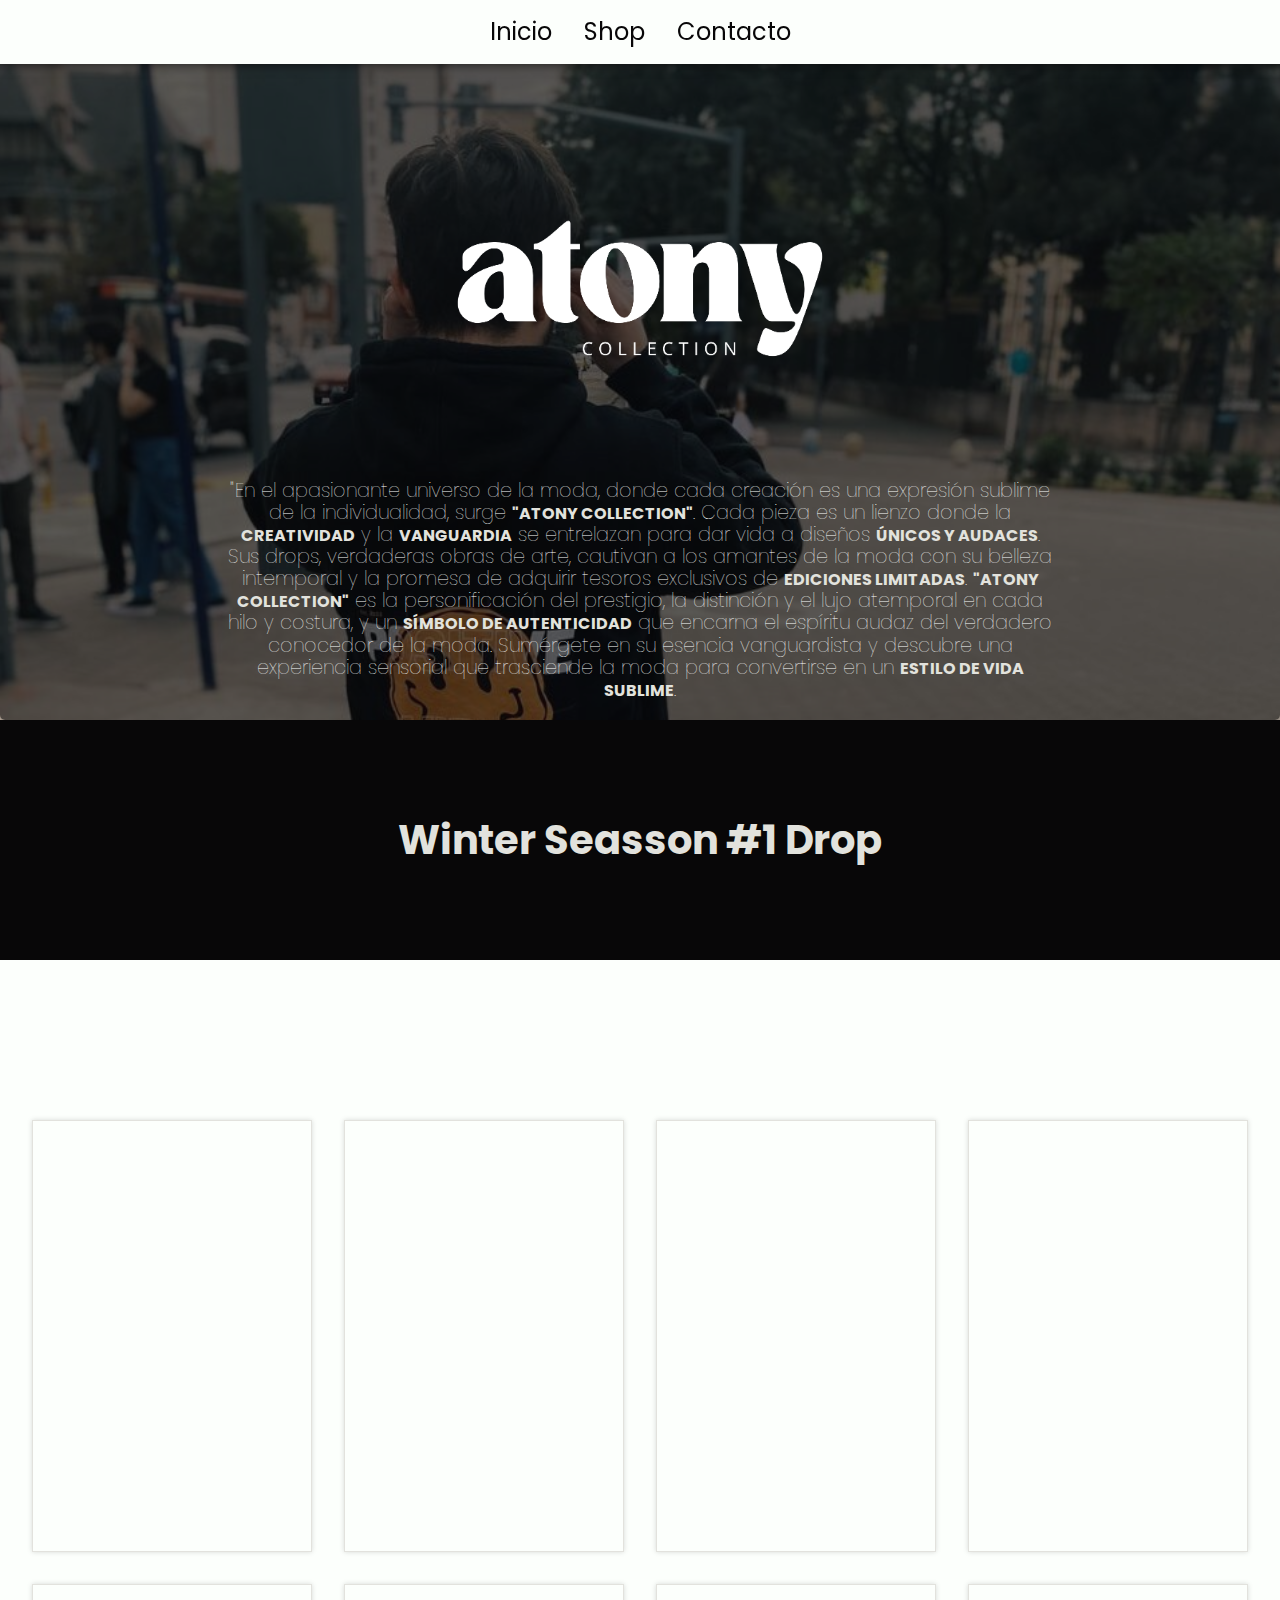
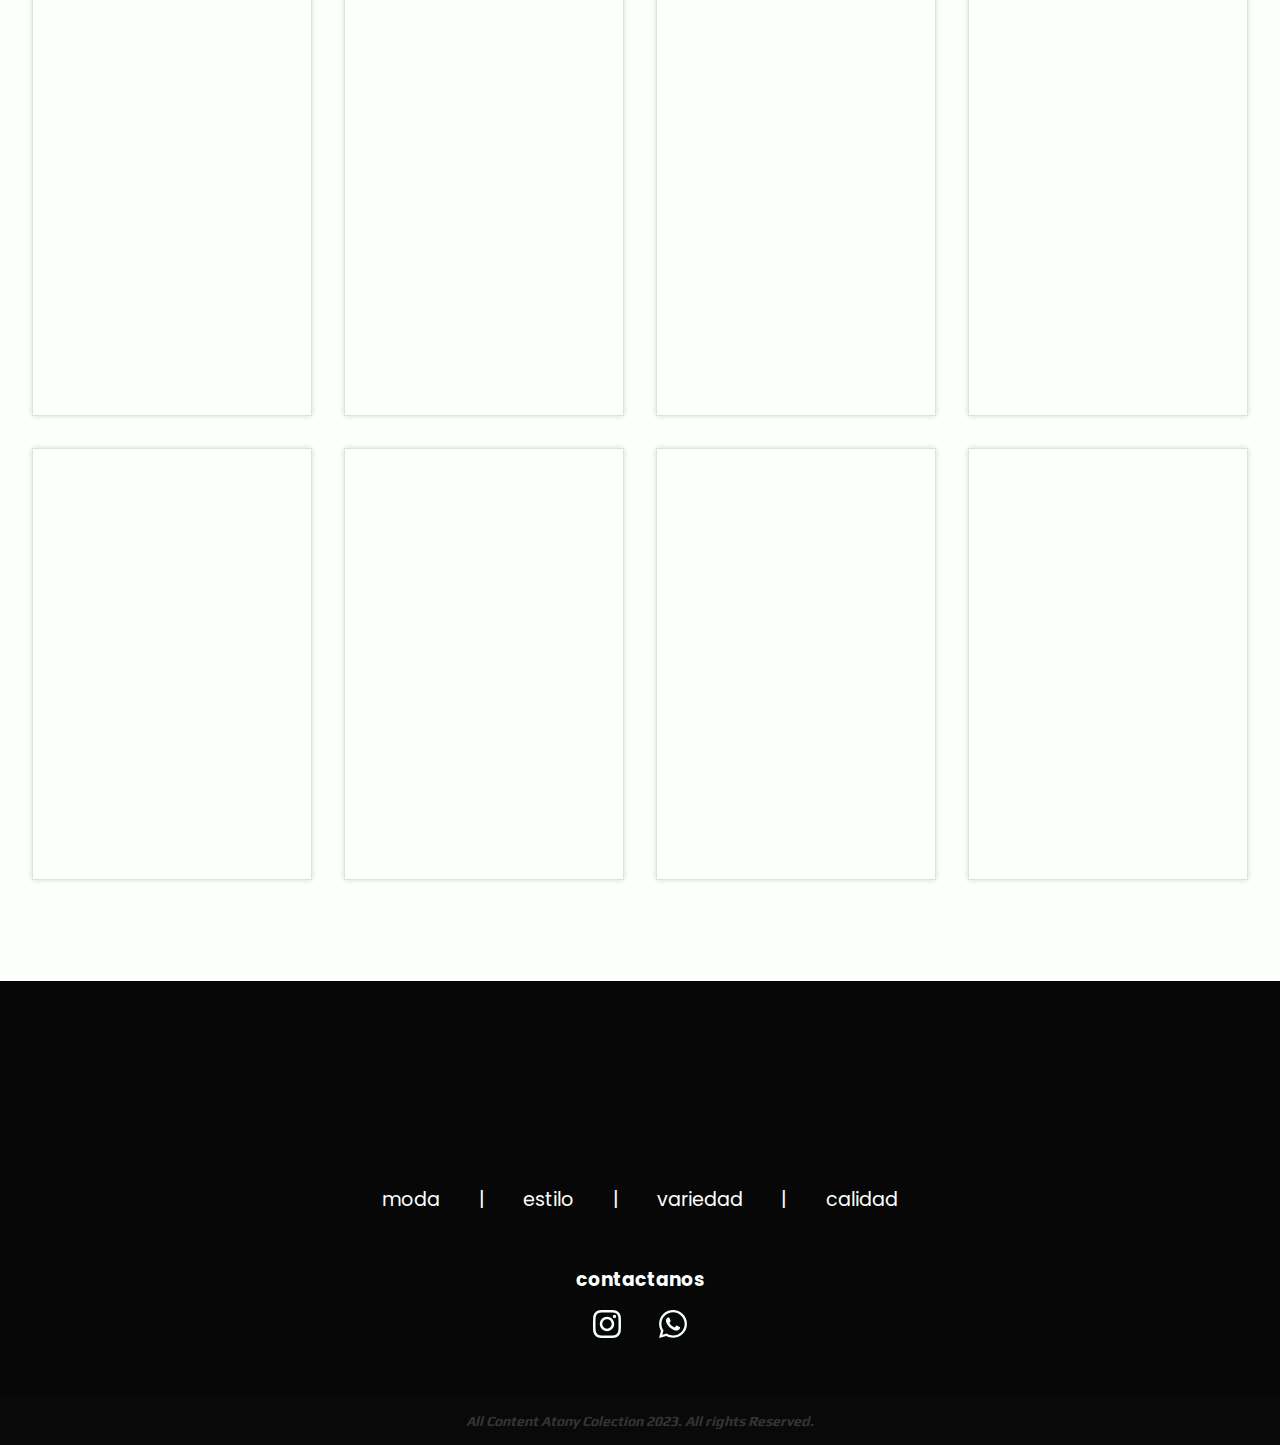
==== commit fdc1e4f3: "index-modified" ====
--- a/index.html
+++ b/index.html
@@ -4,7 +4,7 @@
 <head>
     <meta charset="UTF-8">
     <meta name="viewport" content="width=device-width, initial-scale=1.0">
-    <title>Tienda Atony</title>
+    <title>Atony</title>
 
     <link rel="stylesheet" href="lib/fontawesome-free-6.4.0-web/css/all.min.css">
 
--- a/css/style.css
+++ b/css/style.css
@@ -1,4 +1,6 @@
 @import url('https://fonts.googleapis.com/css2?family=Poppins:ital,wght@0,100;0,300;0,400;0,500;0,600;0,700;0,800;1,100;1,300;1,400;1,500;1,600;1,700;1,800&display=swap');
+
+@import url('https://fonts.googleapis.com/css2?family=Amatic+SC:wght@400;700&family=Bebas+Neue&family=Play:wght@400;700&display=swap');
 
 :root {
     --blanco: #fcfffc;
@@ -365,10 +367,12 @@
     padding: 0 1.2rem;
     transition: all 0.3s ease-out;
 }
+
 .item-redes:hover{
     transition: all 0.3s ease-in;
     transform: scale(1.15);
 }
+
 @media (max-width: 680px) {
     .item-descripcion {
         font-size: 1rem;
@@ -571,3 +575,26 @@
     right: 0;
     width: 0;
 }
+
+
+/*------- footer -------*/
+
+#footer {
+    width: 100%;
+    height: 3rem;
+    font-style: italic;
+    background: #0a090a;
+    font-family: 'Play', sans-serif;
+}
+
+.footer {
+    display: flex;
+    justify-content: center;
+    align-items: center;
+}
+
+.title-footer {
+    color: var(--grisOscuro);
+    font-size: 14px;
+    font-weight: 600;
+}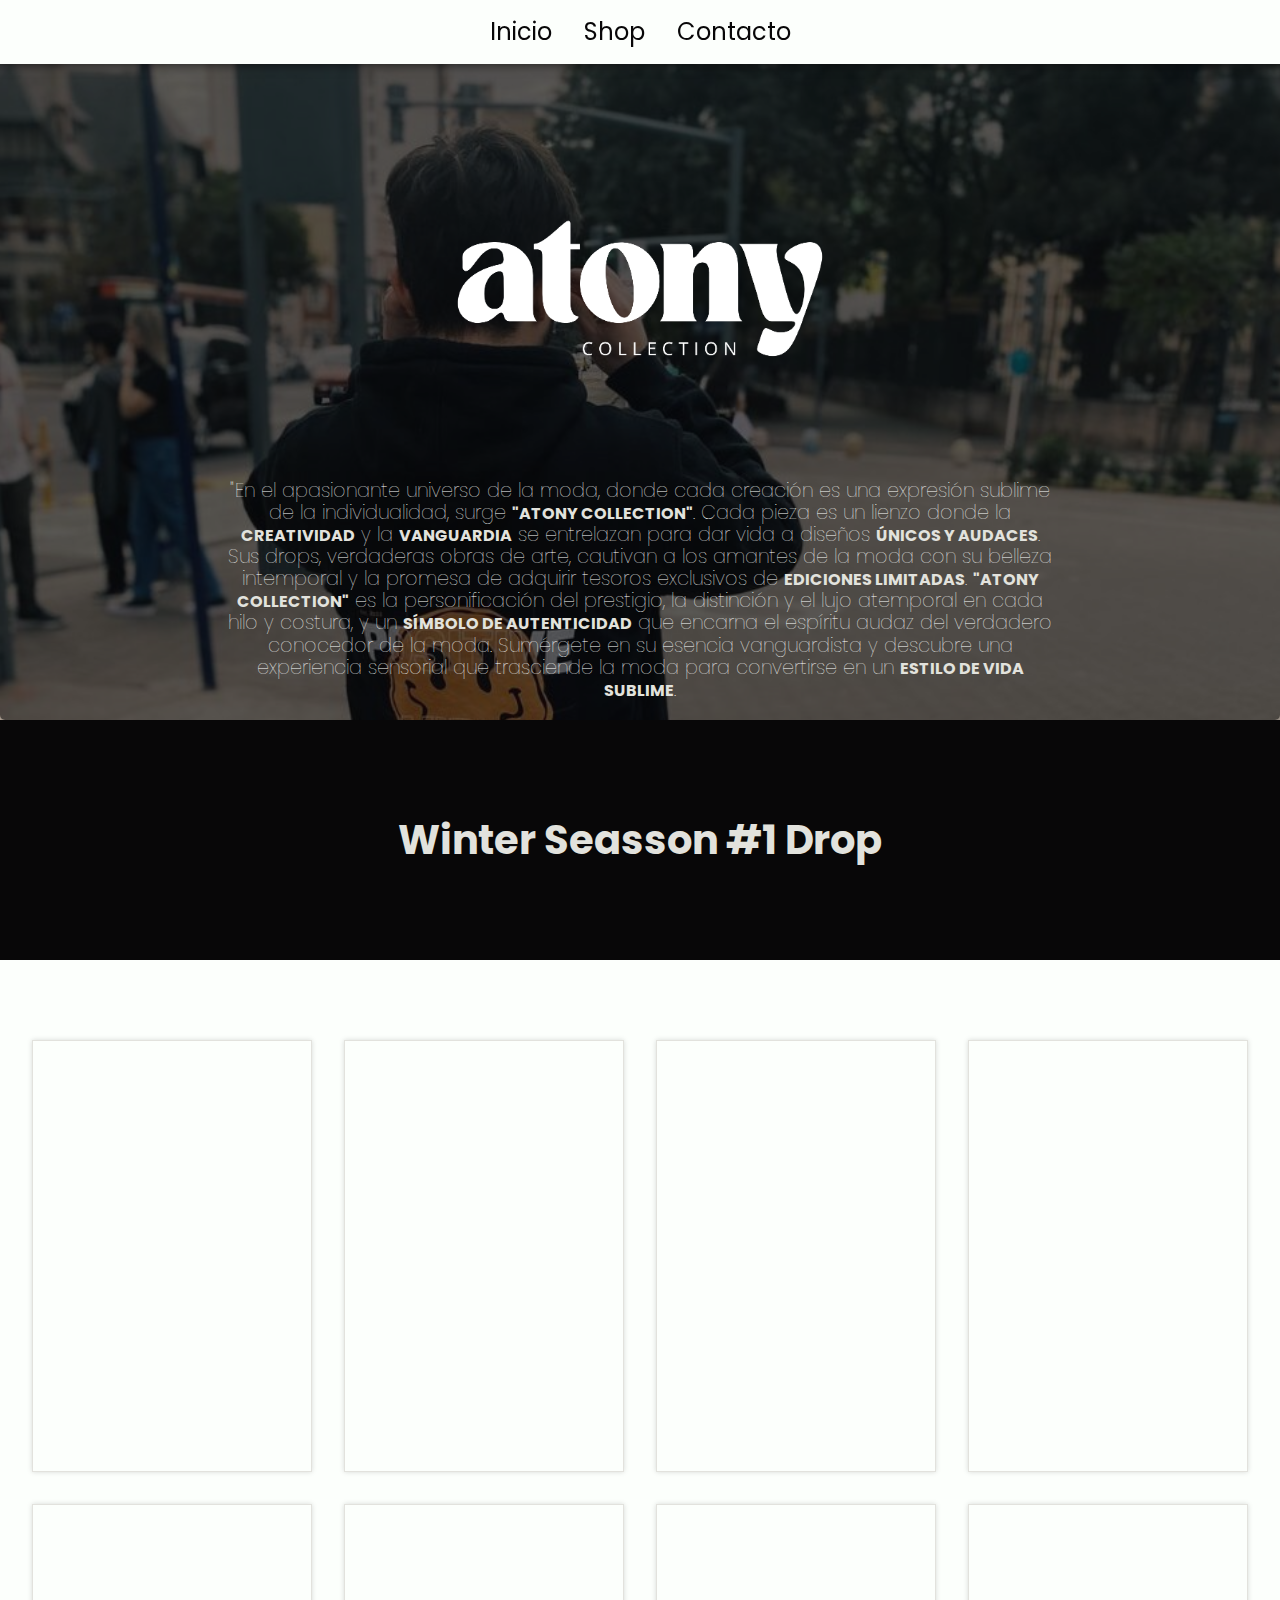
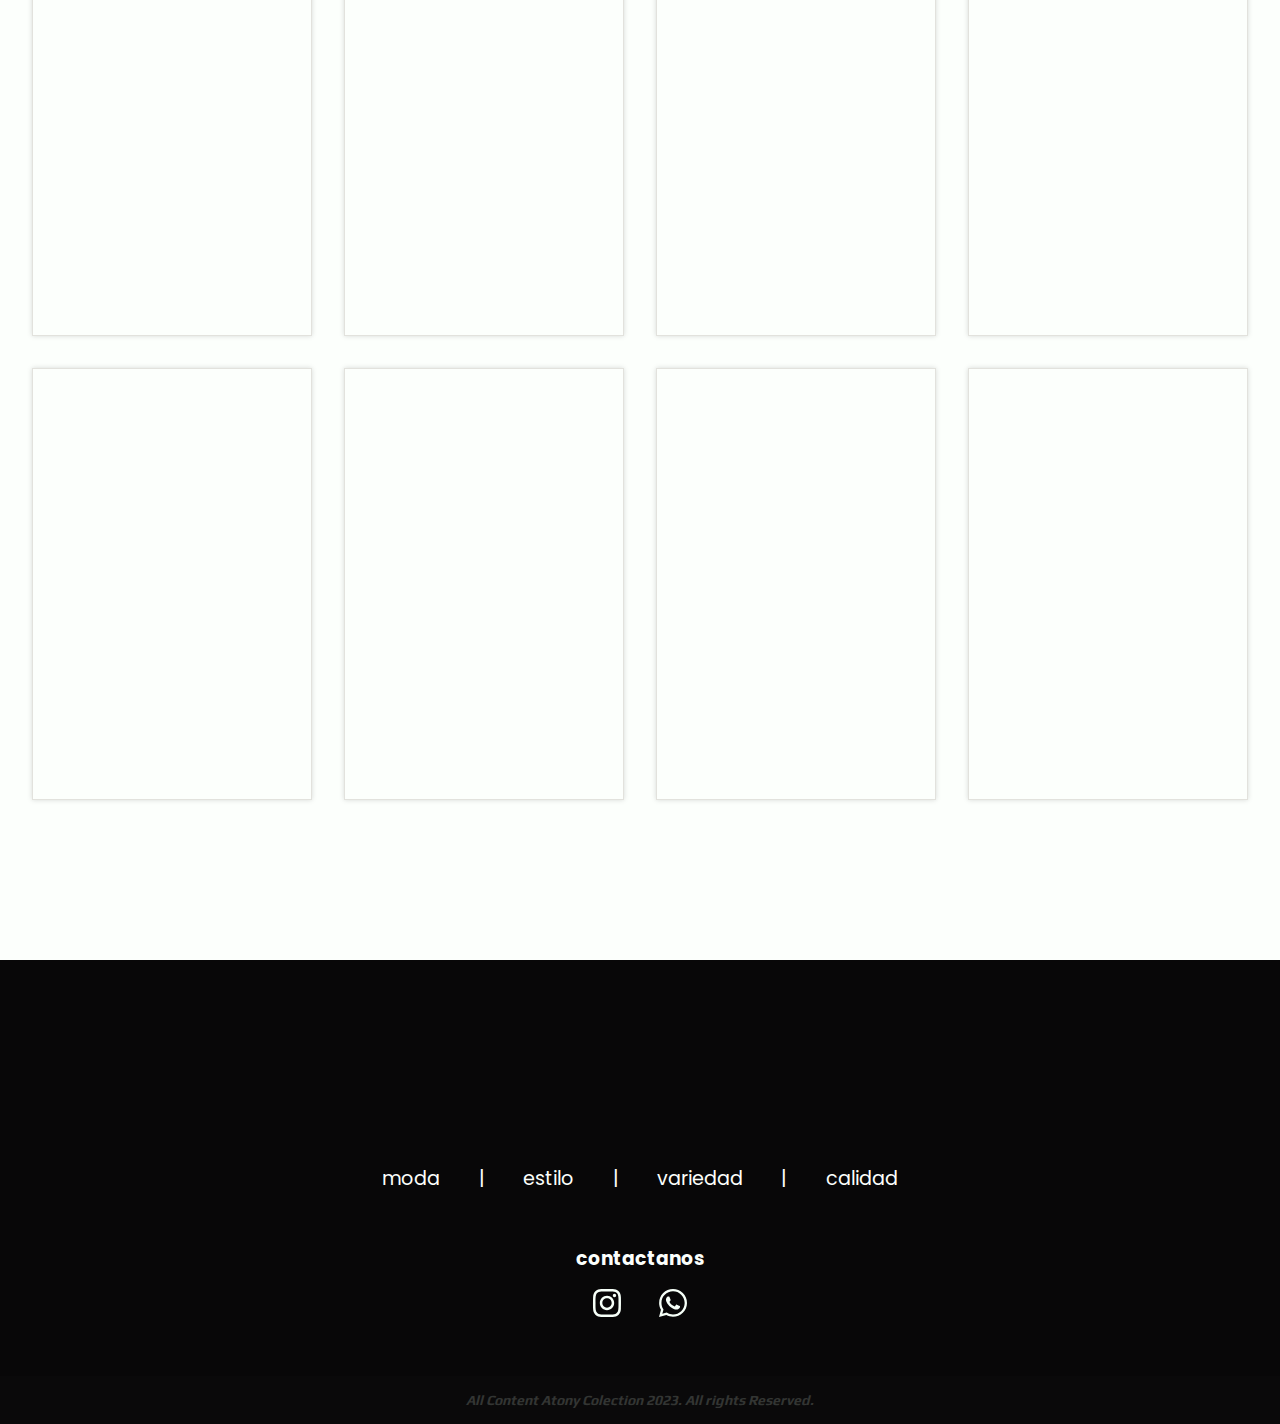
==== commit 04fc1f93: "shop-animation" ====
--- a/index.html
+++ b/index.html
@@ -49,12 +49,12 @@
 
     <!-- shop section -->
     <section id="shop">
-        <h1 class="tilte-shop wow animate__zoomIn">Shop</h1>
+        <h1 class="title-shop wow animate__zoomIn">Shop</h1>
         <div class="container-shop">
 
             <!-- product -->
             <div class="container-products">
-                <div class="products  wow animate__fadeIn">
+                <div class="products  wow animate__zoomIn">
                     <img class="product__imagen" src="assets/products/blanco/AMORAMARILLO/amor-amarillo-back.webp">
                     <div class="nombre__products">
                         <h2>amor amarillo</h2>
@@ -76,7 +76,7 @@
 
             <!-- product -->
             <div class="container-products">
-                <div class="products  wow animate__fadeIn">
+                <div class="products  wow animate__zoomIn">
                     <img class="product__imagen" src="assets/products/negro/angel/angel-back.webp" alt="">
                     <div class="nombre__products">
                         <h2>angel</h2>
@@ -97,7 +97,7 @@
 
             <!-- product -->
             <div class="container-products">
-                <div class="products  wow animate__fadeIn">
+                <div class="products  wow animate__zoomIn">
                     <img class="product__imagen" src="assets/products/blanco/florecer/florecer-back.webp" alt="">
                     <div class="nombre__products">
                         <h2>florecer</h2>
@@ -119,7 +119,7 @@
 
             <!-- product -->
             <div class="container-products">
-                <div class="products  wow animate__fadeIn">
+                <div class="products  wow animate__zoomIn">
                     <img class="product__imagen" src="assets/products/negro/butterfly effect/butterfly-efect-back.webp"
                         alt="">
                     <div class="nombre__products">
@@ -142,7 +142,7 @@
 
             <!-- product -->
             <div class="container-products">
-                <div class="products  wow animate__fadeIn">
+                <div class="products  wow animate__zoomIn">
                     <img class="product__imagen" src="assets/products/blanco/fungi/fungi-back.webp" alt="">
                     <div class="nombre__products">
                         <h2>fungi</h2>
@@ -164,7 +164,7 @@
 
             <!-- product -->
             <div class="container-products">
-                <div class="products  wow animate__fadeIn">
+                <div class="products  wow animate__zoomIn">
                     <img class="product__imagen" src="assets/products/negro/chaos/chaos-back.webp" alt="">
                     <div class="nombre__products">
                         <h2>chaos</h2>
@@ -186,7 +186,7 @@
 
             <!-- product -->
             <div class="container-products">
-                <div class="products  wow animate__fadeIn">
+                <div class="products  wow animate__zoomIn">
                     <img class="product__imagen"
                         src="assets/products/blanco/low social battery/low-social-battery-back.webp" alt="">
                     <div class="nombre__products">
@@ -209,7 +209,7 @@
 
             <!-- product -->
             <div class="container-products">
-                <div class="products  wow animate__fadeIn">
+                <div class="products  wow animate__zoomIn">
                     <img class="product__imagen" src="assets/products/negro/salvaje/salvaje-back.webp" alt="">
                     <div class="nombre__products">
                         <h2>salvaje</h2>
@@ -231,7 +231,7 @@
 
             <!-- product -->
             <div class="container-products">
-                <div class="products  wow animate__fadeIn">
+                <div class="products  wow animate__zoomIn">
                     <img class="product__imagen" src="assets/products/blanco/wanted/wanted-back.webp" alt="">
                     <div class="nombre__products">
                         <h2>wanted</h2>
@@ -253,7 +253,7 @@
 
             <!-- product -->
             <div class="container-products">
-                <div class="products  wow animate__fadeIn">
+                <div class="products  wow animate__zoomIn">
                     <img class="product__imagen" src="assets/products/negro/smile/smile-back.webp" alt="">
                     <div class="nombre__products">
                         <h2>smile</h2>
@@ -275,7 +275,7 @@
 
             <!-- product -->
             <div class="container-products">
-                <div class="products  wow animate__fadeIn">
+                <div class="products  wow animate__zoomIn">
                     <img class="product__imagen" src="assets/products/blanco/woman/woman-back.webp" alt="">
                     <div class="nombre__products">
                         <h2>woman</h2>
@@ -297,7 +297,7 @@
 
             <!-- product -->
             <div class="container-products">
-                <div class="products  wow animate__fadeIn">
+                <div class="products  wow animate__zoomIn">
                     <img class="product__imagen" src="assets/products/negro/temple/temple-back.webp" alt="">
                     <div class="nombre__products">
                         <h2>temple</h2>
@@ -322,7 +322,7 @@
     <!-- contacto section -->
     <section id="contacto">
         <div class="container-contacto">
-            <div class="logo-contacto wow animate__fadeIn"><img src="assets/logos/LOGOBLANCO.png" alt=""></div>
+            <div class="logo-contacto wow animate__zoomIn"><img src="assets/logos/LOGOBLANCO.png" alt=""></div>
             <ul class="item-contacto">
                 <li class="item-descripcion">moda</li>
                 <li class="item-descripcion">|</li>
--- a/css/style.css
+++ b/css/style.css
@@ -168,11 +168,12 @@
     gap: 2rem;
 }
 
-.tilte-shop {
+.title-shop {
+    display: none;
     text-align: center;
     font-weight: 600;
     text-transform: uppercase;
-    text-decoration: underline;
+    letter-spacing: 5px;
 }
 
 .products {
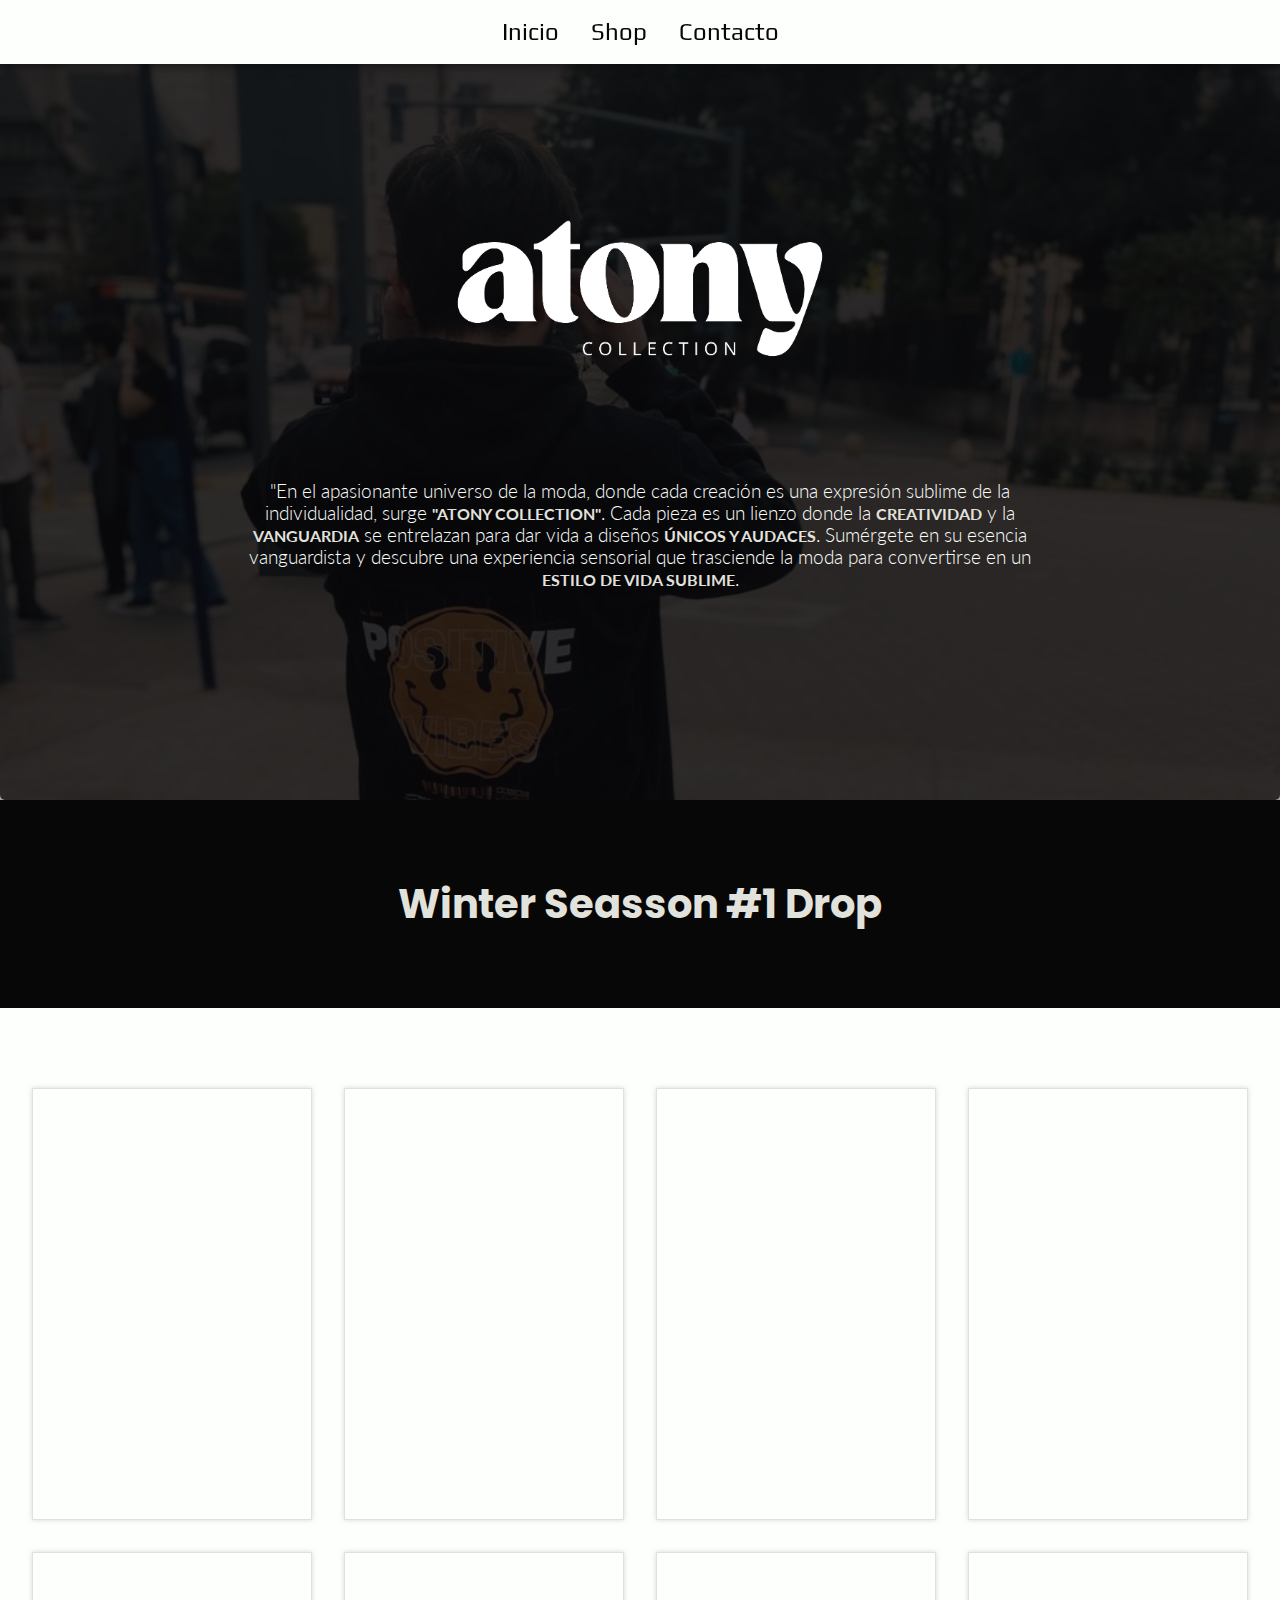
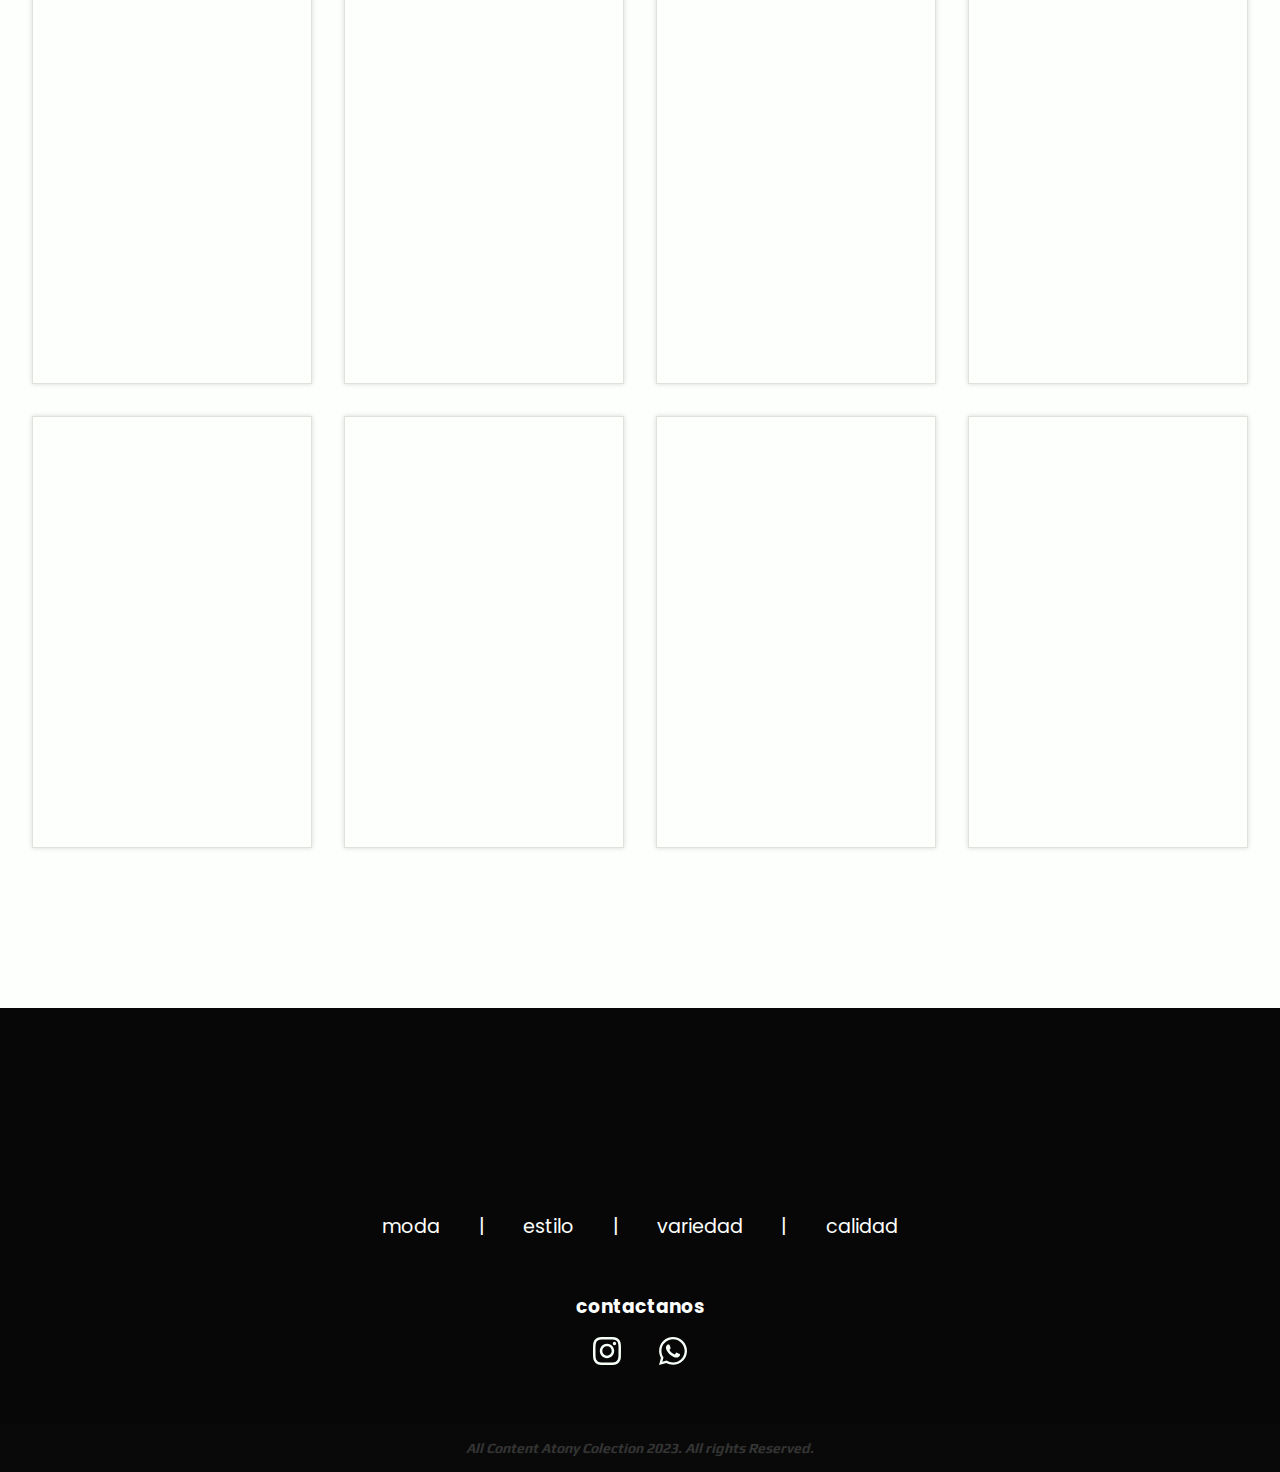
==== commit ebc8454b: "mediaqueris-1" ====
--- a/index.html
+++ b/index.html
@@ -36,7 +36,7 @@
                 <div class="logo__container-inicio wow animate__backInDown">
                     <img src="assets/logos/LOGOBLANCO.png" alt="">
                 </div>
-                <p class="paragraph-inicio wow animate__slideInUp">"En el apasionante universo de la moda, donde cada creación es una expresión sublime de la individualidad, surge <span class="span-inicio">"ATony Collection"</span>. Cada pieza es un lienzo donde la <span class="span-inicio">creatividad</span> y la <span class="span-inicio">vanguardia</span> se entrelazan para dar vida a diseños <span class="span-inicio">únicos y audaces</span>. Sus drops, verdaderas obras de arte, cautivan a los amantes de la moda con su belleza intemporal y la promesa de adquirir tesoros exclusivos de <span class="span-inicio">ediciones limitadas</span>. <span class="span-inicio">"ATony Collection"</span> es la personificación del prestigio, la distinción y el lujo atemporal en cada hilo y costura, y un <span class="span-inicio">símbolo de autenticidad</span> que encarna el espíritu audaz del verdadero conocedor de la moda. Sumérgete en su esencia vanguardista y descubre una experiencia sensorial que trasciende la moda para convertirse en un <span class="span-inicio">estilo de vida sublime</span>.</p>
+                <p class="paragraph-inicio wow animate__slideInUp">"En el apasionante universo de la moda, donde cada creación es una expresión sublime de la individualidad, surge <span class="span-inicio">"ATony Collection"</span>. Cada pieza es un lienzo donde la <span class="span-inicio">creatividad</span> y la <span class="span-inicio">vanguardia</span> se entrelazan para dar vida a diseños <span class="span-inicio">únicos y audaces</span>. Sumérgete en su esencia vanguardista y descubre una experiencia sensorial que trasciende la moda para convertirse en un <span class="span-inicio">estilo de vida sublime</span>.</p>
             </div>
           
         </section>
--- a/css/style.css
+++ b/css/style.css
@@ -1,6 +1,8 @@
 @import url('https://fonts.googleapis.com/css2?family=Poppins:ital,wght@0,100;0,300;0,400;0,500;0,600;0,700;0,800;1,100;1,300;1,400;1,500;1,600;1,700;1,800&display=swap');
 
 @import url('https://fonts.googleapis.com/css2?family=Amatic+SC:wght@400;700&family=Bebas+Neue&family=Play:wght@400;700&display=swap');
+
+@import url('https://fonts.googleapis.com/css2?family=Lato:ital,wght@0,100;0,300;0,400;0,700;0,900;1,100;1,300;1,400;1,700;1,900&display=swap');
 
 :root {
     --blanco: #fcfffc;
@@ -37,6 +39,7 @@
     box-shadow: 0px 0px 10px rgba(8, 7, 8, 0.75);
     position: fixed;
     z-index: 999;
+    font-family: 'Play', sans-serif;
 }
 
 .logo {
@@ -78,7 +81,7 @@
 
 /* ------- inicio section ------- */
 #inicio {
-    height: 45rem;
+    height: 50rem;
     width: 100%;
     background-image: url(../assets/fondo-inicio.jpeg);
     background-position: center;
@@ -88,9 +91,9 @@
     overflow: hidden;
 }
 .container-inicio {
-    height: 45rem;
-    width: 100%;
-    background-color: rgba(8, 7, 8, 0.66);
+    height: 50rem;
+    width: 100%;
+    background-color: rgba(8, 7, 8, 0.842);
     border-radius: 5px;
     box-shadow: 1px 1px 10px rgba(8, 7, 8, 0.75);
 }
@@ -104,10 +107,11 @@
 .paragraph-inicio {
     font-size: 1.2rem;
     text-align: center;
-    font-weight: 100;
+    font-weight: 300;
     color: var(--blanco);
     width: 65%;
     margin: -5rem auto auto auto;
+    font-family: 'Lato', sans-serif;
 }
 
 .span-inicio {
@@ -118,6 +122,11 @@
 }
 
 @media (max-width: 680px) {
+    .nav-link {
+        font-size: 1.2rem;
+    }
+
+
     #inicio {
         height: 40rem;
     }
@@ -138,7 +147,7 @@
 
 /* ------- banner ------- */
 .banner-container {
-    height: 15rem;
+    height: 13rem;
     width: 100%;
     margin: auto;
     background-color: var(--negro);
@@ -598,4 +607,110 @@
     color: var(--grisOscuro);
     font-size: 14px;
     font-weight: 600;
+}
+
+
+/*------- mediaqueris -------*/
+
+@media (max-width: 620px) {
+
+    .nav-link {
+        font-size: 1.2rem;
+    }
+
+
+    #inicio {
+        height: 47rem;
+    }
+
+    .logo__container-inicio {
+        margin-top: 2rem;
+        height: 25rem;
+    }
+
+    .paragraph-inicio {
+        font-size: .7rem;
+        text-align: center;
+        width: 100%;
+        padding: 2rem;
+        margin: 0;
+    }   
+
+    .span-inicio {
+        font-size: 0.7rem;
+    }
+
+    /*banner*/
+
+    .banner-container {
+        height: 8rem;
+        width: 100%;
+        margin: auto;
+        background-color: var(--negro);
+        display: flex;
+        place-content: center;
+    }
+    
+    .banner-title {
+        font-size: 1.7rem;
+        color: var(--gris);
+        margin: auto;
+    }
+    
+
+    /*products*/
+
+    #shop {
+        height: 130rem;
+        width: 100%;
+    }
+
+    .container-shop {
+        height: 130rem;
+        display: grid;
+        grid-template-columns: repeat(2, 1fr);
+        padding: 2rem 1rem;
+        gap: 1rem;
+    }
+
+    .products {
+        height: 10rem;
+        width: 100%;
+        margin-bottom: 2rem;
+        display: grid;
+        justify-content: center;
+        background-color: var(--blanco);
+        transition: all 0.5s ease-out;
+    }
+
+    .product__imagen {
+        height: 10rem;
+        margin-bottom: 2rem;
+    }
+
+    .container-products {
+      height: 19rem;
+    }
+
+    .cta span {
+        padding-bottom: 2px;
+        letter-spacing: 4px;
+        padding-right: 15px;
+        font-size: 10px;
+        text-transform: uppercase;
+    }
+
+    /*contacts*/
+
+    #contacto {
+        height: 26rem;
+        width: 100%;
+        background-color: var(--negro);
+    }
+
+    .item-descripcion {
+        font-size: 1rem;
+        list-style: none;
+        padding: 0.5rem;
+    }
 }